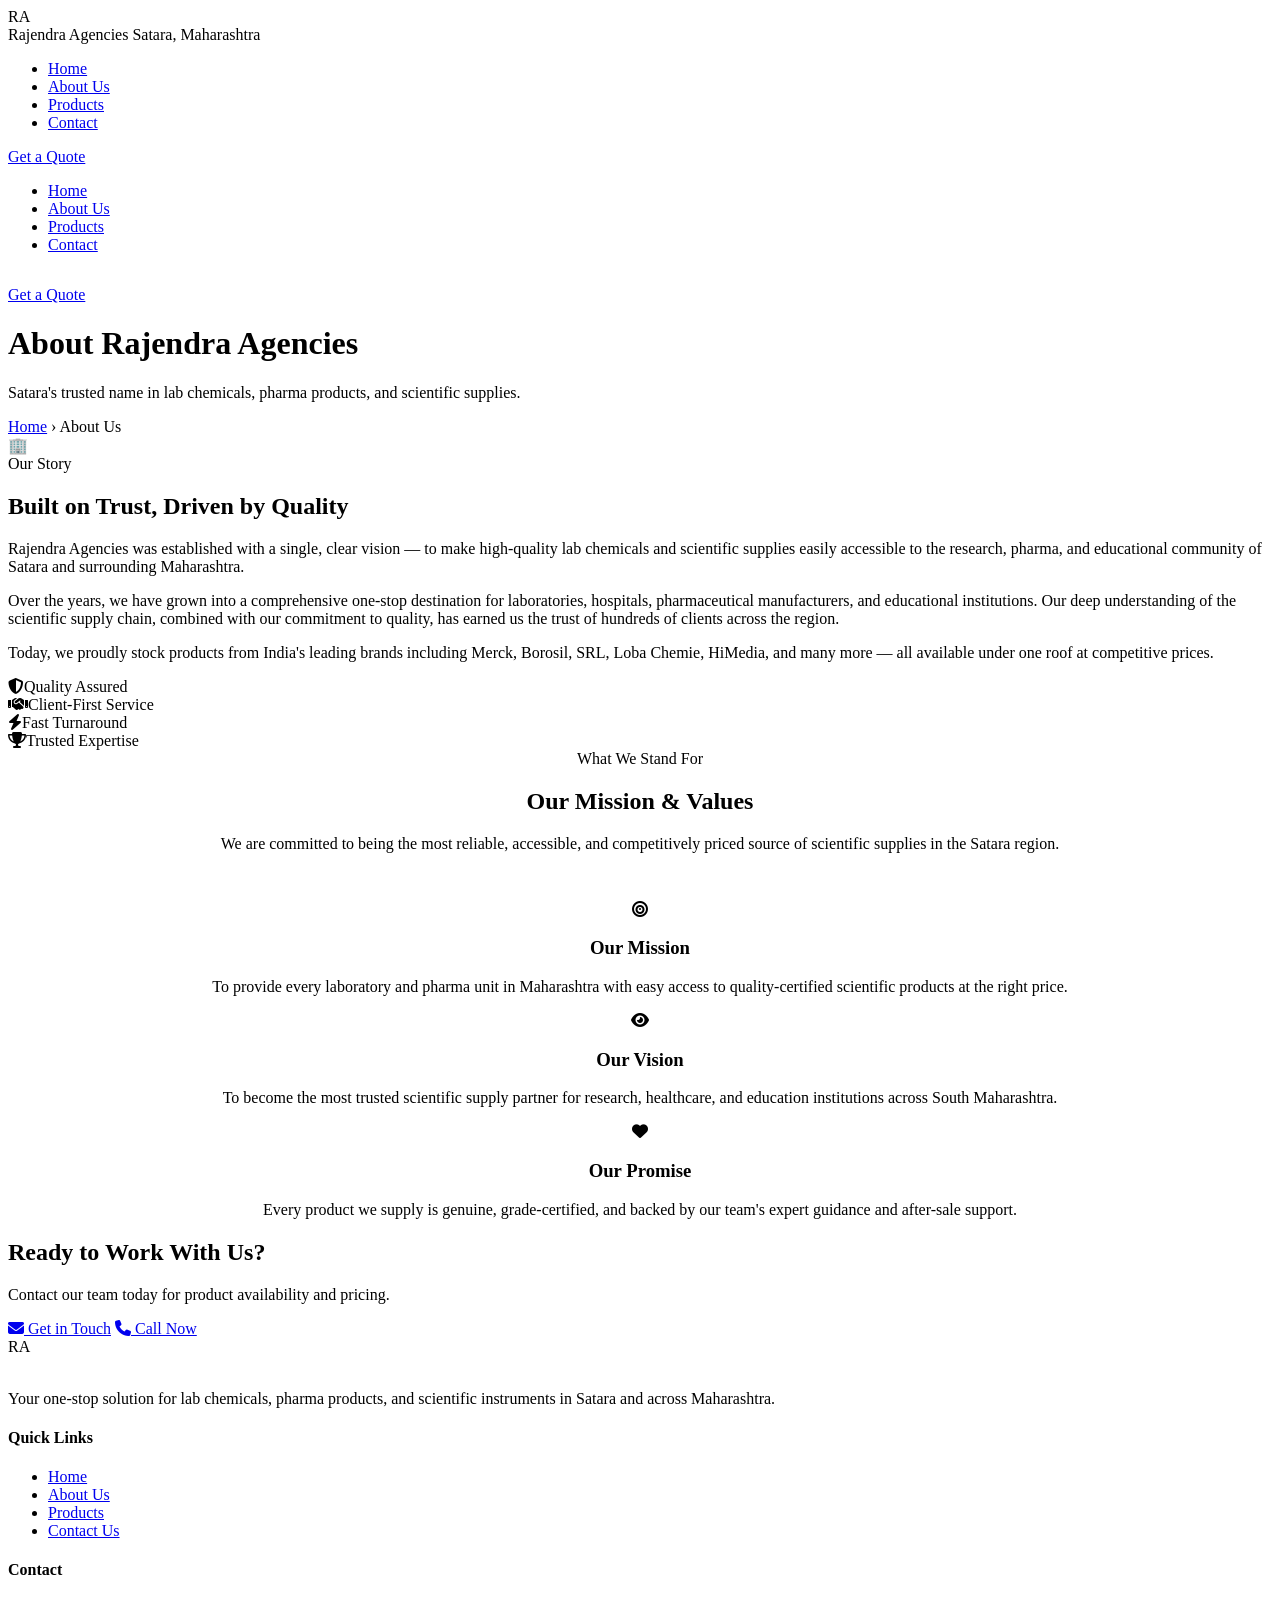
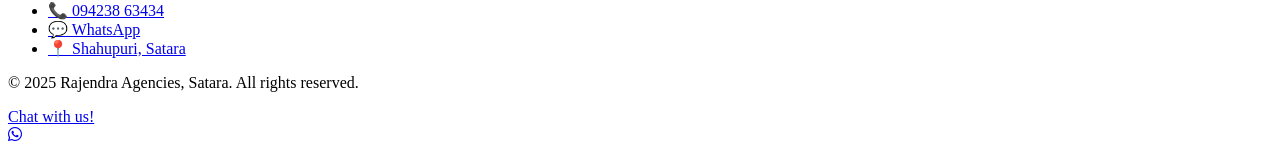
==== about.html @ 7f19e297 "🚀 Initial commit — Rajendra Agencies website (complete)" ====
<!DOCTYPE html>
<html lang="en">
<head>
  <meta charset="UTF-8">
  <meta name="viewport" content="width=device-width, initial-scale=1.0">
  <title>About Us | Rajendra Agencies Satara — Lab Chemicals Distributor</title>
  <meta name="description" content="Learn about Rajendra Agencies, Satara's trusted lab chemicals and pharma distributor. Professional staff, quality products, and decades of service.">
  <meta name="keywords" content="lab chemicals Satara, chemical distributor Satara, scientific instruments Maharashtra, pharma distributor Satara, Rajendra Agencies">
  <link rel="stylesheet" href="css/style.css">
  <link rel="stylesheet" href="https://cdnjs.cloudflare.com/ajax/libs/font-awesome/6.5.0/css/all.min.css">
  <link rel="preconnect" href="https://fonts.googleapis.com">
</head>
<body>

  <nav>
    <div class="nav-inner">
      <div class="logo">
        <div class="logo-icon">RA</div>
        <div class="logo-text">
          <span>Rajendra Agencies</span>
          <span>Satara, Maharashtra</span>
        </div>
      </div>
      <ul class="nav-links">
        <li><a href="index.html">Home</a></li>
        <li><a href="about.html">About Us</a></li>
        <li><a href="products.html">Products</a></li>
        <li><a href="contact.html">Contact</a></li>
      </ul>
      <a href="contact.html#enquiry" class="nav-cta">Get a Quote</a>
      <div class="hamburger" id="hamburger"><span></span><span></span><span></span></div>
    </div>
  </nav>
  <div class="mobile-menu" id="mobileMenu">
    <ul>
      <li><a href="index.html">Home</a></li>
      <li><a href="about.html">About Us</a></li>
      <li><a href="products.html">Products</a></li>
      <li><a href="contact.html">Contact</a></li>
    </ul>
    <a href="contact.html#enquiry" class="nav-cta" style="margin-top:16px;display:inline-block;">Get a Quote</a>
  </div>

<main>
  <div class="page-hero">
    <h1>About Rajendra Agencies</h1>
    <p>Satara's trusted name in lab chemicals, pharma products, and scientific supplies.</p>
    <div class="breadcrumb"><a href="index.html">Home</a> › <span>About Us</span></div>
  </div>

  <section>
    <div class="section-inner">
      <div class="about-grid">
        <div>
          <div class="about-placeholder">🏢</div>
        </div>
        <div class="about-content">
          <div class="section-tag">Our Story</div>
          <h2 class="section-title">Built on Trust, Driven by Quality</h2>
          <p>Rajendra Agencies was established with a single, clear vision — to make high-quality lab chemicals and scientific supplies easily accessible to the research, pharma, and educational community of Satara and surrounding Maharashtra.</p>
          <p>Over the years, we have grown into a comprehensive one-stop destination for laboratories, hospitals, pharmaceutical manufacturers, and educational institutions. Our deep understanding of the scientific supply chain, combined with our commitment to quality, has earned us the trust of hundreds of clients across the region.</p>
          <p>Today, we proudly stock products from India's leading brands including Merck, Borosil, SRL, Loba Chemie, HiMedia, and many more — all available under one roof at competitive prices.</p>
          <div class="values-grid">
            <div class="value-item"><i class="fas fa-shield-halved"></i><span>Quality Assured</span></div>
            <div class="value-item"><i class="fas fa-handshake"></i><span>Client-First Service</span></div>
            <div class="value-item"><i class="fas fa-bolt"></i><span>Fast Turnaround</span></div>
            <div class="value-item"><i class="fas fa-trophy"></i><span>Trusted Expertise</span></div>
          </div>
        </div>
      </div>
    </div>
  </section>

  <section style="background:var(--light);">
    <div class="section-inner" style="text-align:center;">
      <div class="section-tag">What We Stand For</div>
      <h2 class="section-title">Our Mission & Values</h2>
      <p class="section-sub" style="margin:0 auto 48px;">We are committed to being the most reliable, accessible, and competitively priced source of scientific supplies in the Satara region.</p>
      <div class="features-grid">
        <div class="feature-card">
          <div class="feature-icon"><i class="fas fa-bullseye"></i></div>
          <h3>Our Mission</h3>
          <p>To provide every laboratory and pharma unit in Maharashtra with easy access to quality-certified scientific products at the right price.</p>
        </div>
        <div class="feature-card">
          <div class="feature-icon"><i class="fas fa-eye"></i></div>
          <h3>Our Vision</h3>
          <p>To become the most trusted scientific supply partner for research, healthcare, and education institutions across South Maharashtra.</p>
        </div>
        <div class="feature-card">
          <div class="feature-icon"><i class="fas fa-heart"></i></div>
          <h3>Our Promise</h3>
          <p>Every product we supply is genuine, grade-certified, and backed by our team's expert guidance and after-sale support.</p>
        </div>
      </div>
    </div>
  </section>

  <div class="cta-banner">
    <h2>Ready to Work With Us?</h2>
    <p>Contact our team today for product availability and pricing.</p>
    <div class="cta-btns">
      <a href="contact.html" class="btn-white"><i class="fas fa-envelope"></i> Get in Touch</a>
      <a href="tel:+919423863434" class="btn-outline-white"><i class="fas fa-phone"></i> Call Now</a>
    </div>
  </div>
</main>

  <footer>
    <div class="footer-inner">
      <div class="footer-grid">
        <div class="footer-brand">
          <div class="logo">
            <div class="logo-icon">RA</div>
            <div class="logo-text">
              <span style="color:#fff;">Rajendra Agencies</span>
              <span style="color:rgba(255,255,255,0.4);">Satara, Maharashtra</span>
            </div>
          </div>
          <p>Your one-stop solution for lab chemicals, pharma products, and scientific instruments in Satara and across Maharashtra.</p>
        </div>
        <div class="footer-col">
          <h4>Quick Links</h4>
          <ul>
            <li><a href="index.html">Home</a></li>
            <li><a href="about.html">About Us</a></li>
            <li><a href="products.html">Products</a></li>
            <li><a href="contact.html">Contact Us</a></li>
          </ul>
        </div>
        <div class="footer-col">
          <h4>Contact</h4>
          <ul>
            <li><a href="tel:+919423863434">📞 094238 63434</a></li>
            <li><a href="https://wa.me/919423863434">💬 WhatsApp</a></li>
            <li><a href="#">📍 Shahupuri, Satara</a></li>
          </ul>
        </div>
      </div>
      <div class="footer-bottom">
        <p>© 2025 Rajendra Agencies, Satara. All rights reserved.</p>
      </div>
    </div>
  </footer>
  <a href="https://wa.me/919423863434?text=Hello%2C%20I%20need%20information%20about%20your%20products." class="wa-float" target="_blank">
    <div class="wa-tooltip">Chat with us!</div>
    <i class="fab fa-whatsapp"></i>
  </a>
  <script src="js/main.js"></script>

</body></html>
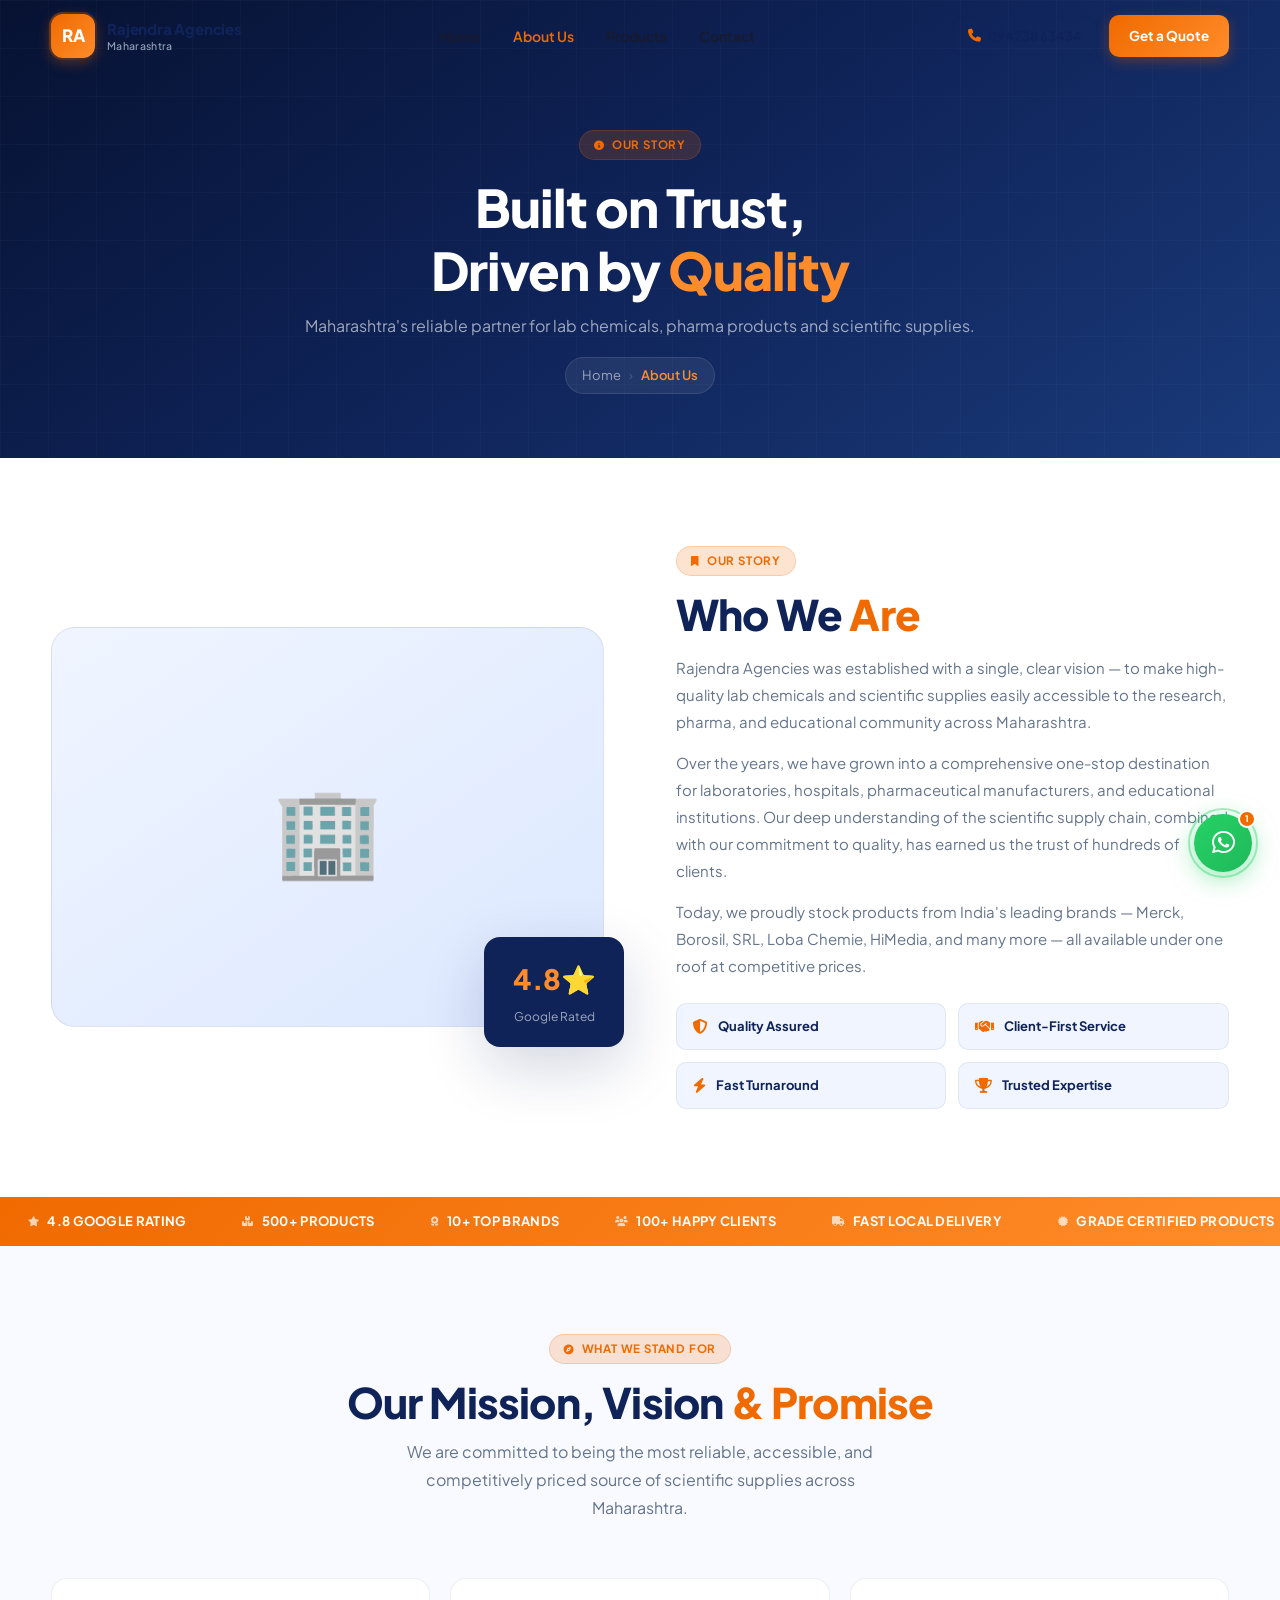
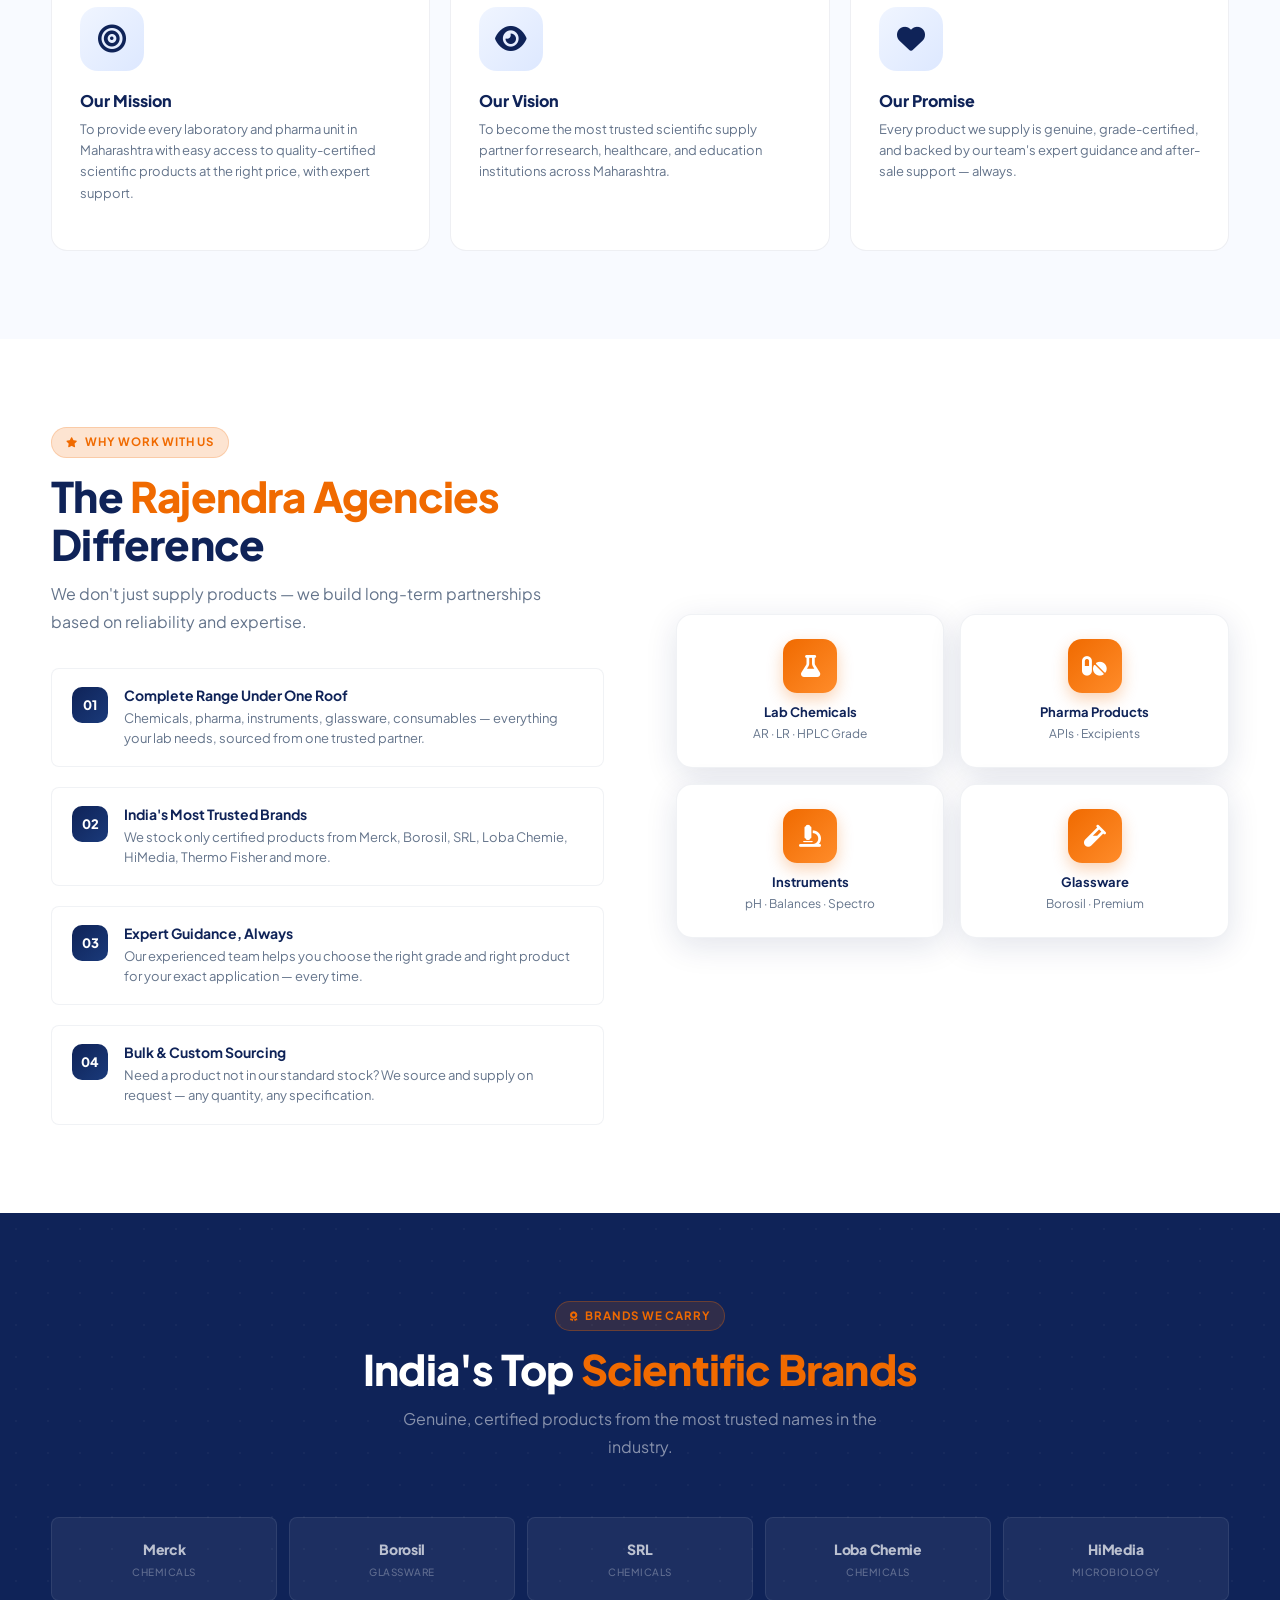
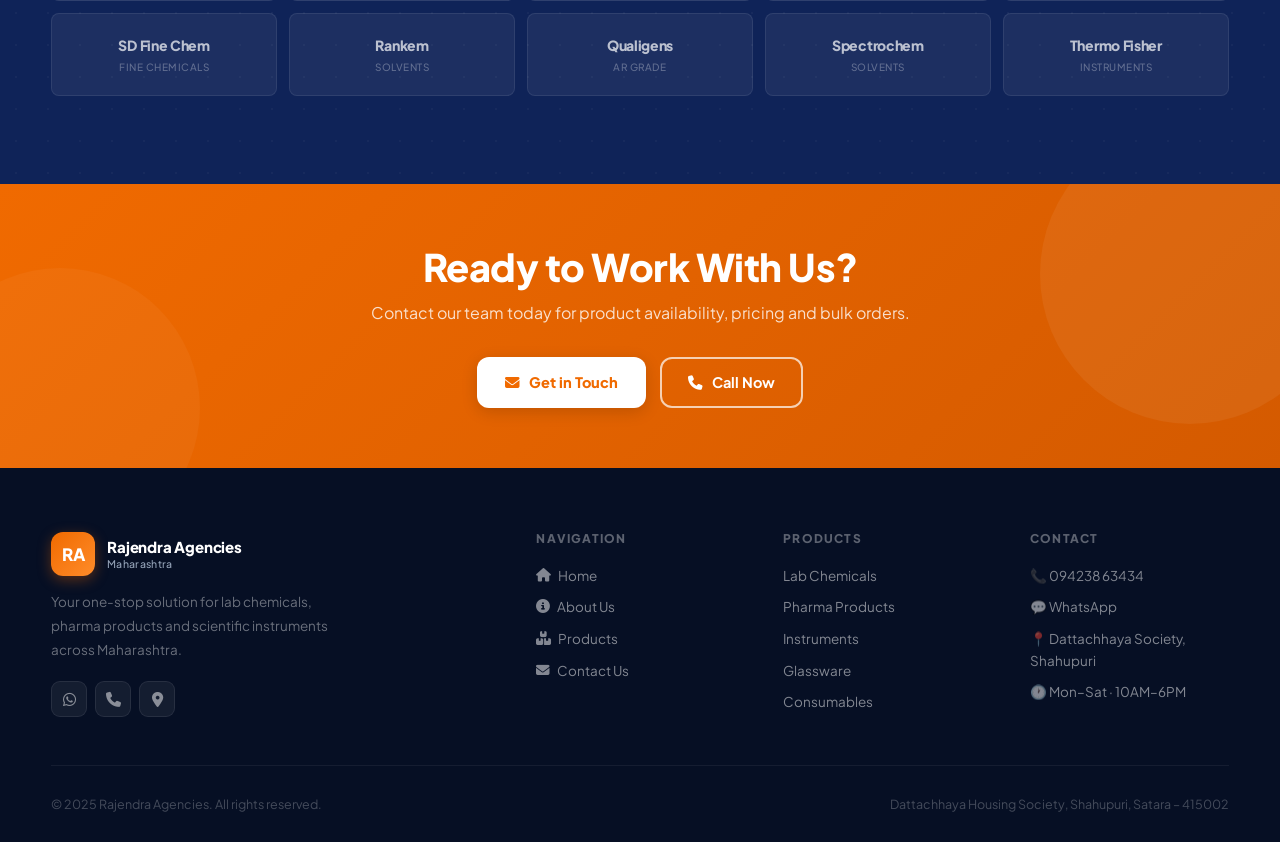
==== commit 11dbbefa: "✨ Premium UI/UX upgrade: about, products, contact pages — landing page level design, Satara removed " ====
--- a/about.html
+++ b/about.html
@@ -3,149 +3,275 @@
 <head>
   <meta charset="UTF-8">
   <meta name="viewport" content="width=device-width, initial-scale=1.0">
-  <title>About Us | Rajendra Agencies Satara — Lab Chemicals Distributor</title>
-  <meta name="description" content="Learn about Rajendra Agencies, Satara's trusted lab chemicals and pharma distributor. Professional staff, quality products, and decades of service.">
-  <meta name="keywords" content="lab chemicals Satara, chemical distributor Satara, scientific instruments Maharashtra, pharma distributor Satara, Rajendra Agencies">
+  <title>About Us | Rajendra Agencies — Lab Chemicals & Scientific Supplies</title>
+  <meta name="description" content="Rajendra Agencies — trusted lab chemicals, pharma products and scientific supplies distributor across Maharashtra. Built on quality, trust and expertise.">
   <link rel="stylesheet" href="css/style.css">
   <link rel="stylesheet" href="https://cdnjs.cloudflare.com/ajax/libs/font-awesome/6.5.0/css/all.min.css">
   <link rel="preconnect" href="https://fonts.googleapis.com">
 </head>
 <body>
 
-  <nav>
-    <div class="nav-inner">
-      <div class="logo">
-        <div class="logo-icon">RA</div>
-        <div class="logo-text">
-          <span>Rajendra Agencies</span>
-          <span>Satara, Maharashtra</span>
-        </div>
-      </div>
-      <ul class="nav-links">
-        <li><a href="index.html">Home</a></li>
-        <li><a href="about.html">About Us</a></li>
-        <li><a href="products.html">Products</a></li>
-        <li><a href="contact.html">Contact</a></li>
-      </ul>
-      <a href="contact.html#enquiry" class="nav-cta">Get a Quote</a>
-      <div class="hamburger" id="hamburger"><span></span><span></span><span></span></div>
-    </div>
-  </nav>
-  <div class="mobile-menu" id="mobileMenu">
-    <ul>
+<!-- NAV -->
+<nav class="scrolled">
+  <div class="nav-inner">
+    <div class="logo">
+      <div class="logo-mark">RA</div>
+      <div class="logo-info">
+        <span class="logo-name">Rajendra Agencies</span>
+        <span class="logo-tagline">Maharashtra</span>
+      </div>
+    </div>
+    <ul class="nav-links">
       <li><a href="index.html">Home</a></li>
       <li><a href="about.html">About Us</a></li>
       <li><a href="products.html">Products</a></li>
       <li><a href="contact.html">Contact</a></li>
     </ul>
-    <a href="contact.html#enquiry" class="nav-cta" style="margin-top:16px;display:inline-block;">Get a Quote</a>
-  </div>
+    <div class="nav-right">
+      <a href="tel:+919423863434" class="nav-phone"><i class="fas fa-phone"></i> 094238 63434</a>
+      <a href="contact.html#enquiry" class="nav-cta">Get a Quote</a>
+    </div>
+    <div class="hamburger" id="hamburger"><span></span><span></span><span></span></div>
+  </div>
+</nav>
+<div class="mobile-menu" id="mobileMenu">
+  <button class="mobile-menu-close" id="menuClose"><i class="fas fa-times"></i></button>
+  <a href="index.html">Home</a>
+  <a href="about.html">About Us</a>
+  <a href="products.html">Products</a>
+  <a href="contact.html">Contact</a>
+  <a href="contact.html#enquiry" class="nav-cta">Get a Quote</a>
+</div>
 
 <main>
-  <div class="page-hero">
-    <h1>About Rajendra Agencies</h1>
-    <p>Satara's trusted name in lab chemicals, pharma products, and scientific supplies.</p>
-    <div class="breadcrumb"><a href="index.html">Home</a> › <span>About Us</span></div>
-  </div>
-
-  <section>
-    <div class="section-inner">
-      <div class="about-grid">
-        <div>
-          <div class="about-placeholder">🏢</div>
-        </div>
-        <div class="about-content">
-          <div class="section-tag">Our Story</div>
-          <h2 class="section-title">Built on Trust, Driven by Quality</h2>
-          <p>Rajendra Agencies was established with a single, clear vision — to make high-quality lab chemicals and scientific supplies easily accessible to the research, pharma, and educational community of Satara and surrounding Maharashtra.</p>
-          <p>Over the years, we have grown into a comprehensive one-stop destination for laboratories, hospitals, pharmaceutical manufacturers, and educational institutions. Our deep understanding of the scientific supply chain, combined with our commitment to quality, has earned us the trust of hundreds of clients across the region.</p>
-          <p>Today, we proudly stock products from India's leading brands including Merck, Borosil, SRL, Loba Chemie, HiMedia, and many more — all available under one roof at competitive prices.</p>
-          <div class="values-grid">
-            <div class="value-item"><i class="fas fa-shield-halved"></i><span>Quality Assured</span></div>
-            <div class="value-item"><i class="fas fa-handshake"></i><span>Client-First Service</span></div>
-            <div class="value-item"><i class="fas fa-bolt"></i><span>Fast Turnaround</span></div>
-            <div class="value-item"><i class="fas fa-trophy"></i><span>Trusted Expertise</span></div>
-          </div>
-        </div>
-      </div>
-    </div>
-  </section>
-
-  <section style="background:var(--light);">
-    <div class="section-inner" style="text-align:center;">
-      <div class="section-tag">What We Stand For</div>
-      <h2 class="section-title">Our Mission & Values</h2>
-      <p class="section-sub" style="margin:0 auto 48px;">We are committed to being the most reliable, accessible, and competitively priced source of scientific supplies in the Satara region.</p>
-      <div class="features-grid">
-        <div class="feature-card">
-          <div class="feature-icon"><i class="fas fa-bullseye"></i></div>
-          <h3>Our Mission</h3>
-          <p>To provide every laboratory and pharma unit in Maharashtra with easy access to quality-certified scientific products at the right price.</p>
-        </div>
-        <div class="feature-card">
-          <div class="feature-icon"><i class="fas fa-eye"></i></div>
-          <h3>Our Vision</h3>
-          <p>To become the most trusted scientific supply partner for research, healthcare, and education institutions across South Maharashtra.</p>
-        </div>
-        <div class="feature-card">
-          <div class="feature-icon"><i class="fas fa-heart"></i></div>
-          <h3>Our Promise</h3>
-          <p>Every product we supply is genuine, grade-certified, and backed by our team's expert guidance and after-sale support.</p>
-        </div>
-      </div>
-    </div>
-  </section>
-
-  <div class="cta-banner">
-    <h2>Ready to Work With Us?</h2>
-    <p>Contact our team today for product availability and pricing.</p>
-    <div class="cta-btns">
-      <a href="contact.html" class="btn-white"><i class="fas fa-envelope"></i> Get in Touch</a>
-      <a href="tel:+919423863434" class="btn-outline-white"><i class="fas fa-phone"></i> Call Now</a>
-    </div>
-  </div>
+
+<!-- PAGE HERO -->
+<div class="page-hero">
+  <div class="chip" style="margin-bottom:16px;"><i class="fas fa-info-circle"></i> Our Story</div>
+  <h1>Built on Trust,<br>Driven by <span style="color:var(--orange-light);">Quality</span></h1>
+  <p>Maharashtra's reliable partner for lab chemicals, pharma products and scientific supplies.</p>
+  <div class="breadcrumb">
+    <a href="index.html">Home</a>
+    <span class="sep">›</span>
+    <span class="cur">About Us</span>
+  </div>
+</div>
+
+<!-- STORY SPLIT -->
+<section class="section" style="background:#fff;">
+  <div class="section-inner">
+    <div class="about-split">
+      <div class="about-visual">
+        <div class="about-img-placeholder">🏢</div>
+        <div class="about-badge">
+          <span class="big">4.8⭐</span>
+          <small>Google Rated</small>
+        </div>
+      </div>
+      <div class="about-text">
+        <div class="chip"><i class="fas fa-bookmark"></i> Our Story</div>
+        <h2 class="section-title">Who We <span class="accent">Are</span></h2>
+        <p>Rajendra Agencies was established with a single, clear vision — to make high-quality lab chemicals and scientific supplies easily accessible to the research, pharma, and educational community across Maharashtra.</p>
+        <p>Over the years, we have grown into a comprehensive one-stop destination for laboratories, hospitals, pharmaceutical manufacturers, and educational institutions. Our deep understanding of the scientific supply chain, combined with our commitment to quality, has earned us the trust of hundreds of clients.</p>
+        <p>Today, we proudly stock products from India's leading brands — Merck, Borosil, SRL, Loba Chemie, HiMedia, and many more — all available under one roof at competitive prices.</p>
+        <div class="values-row">
+          <div class="value-pill"><i class="fas fa-shield-halved"></i><span>Quality Assured</span></div>
+          <div class="value-pill"><i class="fas fa-handshake"></i><span>Client-First Service</span></div>
+          <div class="value-pill"><i class="fas fa-bolt"></i><span>Fast Turnaround</span></div>
+          <div class="value-pill"><i class="fas fa-trophy"></i><span>Trusted Expertise</span></div>
+        </div>
+      </div>
+    </div>
+  </div>
+</section>
+
+<!-- STATS STRIP -->
+<div class="marquee-strip">
+  <div class="marquee-track">
+    <span class="marquee-item"><i class="fas fa-star"></i> 4.8 Google Rating</span>
+    <span class="marquee-item"><i class="fas fa-boxes-stacked"></i> 500+ Products</span>
+    <span class="marquee-item"><i class="fas fa-award"></i> 10+ Top Brands</span>
+    <span class="marquee-item"><i class="fas fa-users"></i> 100+ Happy Clients</span>
+    <span class="marquee-item"><i class="fas fa-truck"></i> Fast Local Delivery</span>
+    <span class="marquee-item"><i class="fas fa-certificate"></i> Grade Certified Products</span>
+  </div>
+</div>
+
+<!-- MISSION / VISION / PROMISE -->
+<section class="section" style="background:var(--light2);">
+  <div class="section-inner">
+    <div class="section-header centered">
+      <div class="chip"><i class="fas fa-compass"></i> What We Stand For</div>
+      <h2 class="section-title">Our Mission, Vision <span class="accent">&amp; Promise</span></h2>
+      <p class="section-sub" style="margin:0 auto;">We are committed to being the most reliable, accessible, and competitively priced source of scientific supplies across Maharashtra.</p>
+    </div>
+    <div class="products-grid" style="grid-template-columns:repeat(3,1fr);">
+      <div class="product-card">
+        <div class="product-icon-wrap"><i class="fas fa-bullseye"></i></div>
+        <h3>Our Mission</h3>
+        <p>To provide every laboratory and pharma unit in Maharashtra with easy access to quality-certified scientific products at the right price, with expert support.</p>
+      </div>
+      <div class="product-card">
+        <div class="product-icon-wrap"><i class="fas fa-eye"></i></div>
+        <h3>Our Vision</h3>
+        <p>To become the most trusted scientific supply partner for research, healthcare, and education institutions across Maharashtra.</p>
+      </div>
+      <div class="product-card">
+        <div class="product-icon-wrap"><i class="fas fa-heart"></i></div>
+        <h3>Our Promise</h3>
+        <p>Every product we supply is genuine, grade-certified, and backed by our team's expert guidance and after-sale support — always.</p>
+      </div>
+    </div>
+  </div>
+</section>
+
+<!-- WHY WORK WITH US -->
+<section class="section" style="background:#fff;">
+  <div class="section-inner">
+    <div class="why-grid">
+      <div class="why-content">
+        <div class="chip"><i class="fas fa-star"></i> Why Work With Us</div>
+        <h2 class="section-title">The <span class="accent">Rajendra Agencies</span> Difference</h2>
+        <p class="section-sub">We don't just supply products — we build long-term partnerships based on reliability and expertise.</p>
+        <div class="why-list">
+          <div class="why-item">
+            <div class="why-item-num">01</div>
+            <div class="why-item-body"><h4>Complete Range Under One Roof</h4><p>Chemicals, pharma, instruments, glassware, consumables — everything your lab needs, sourced from one trusted partner.</p></div>
+          </div>
+          <div class="why-item">
+            <div class="why-item-num">02</div>
+            <div class="why-item-body"><h4>India's Most Trusted Brands</h4><p>We stock only certified products from Merck, Borosil, SRL, Loba Chemie, HiMedia, Thermo Fisher and more.</p></div>
+          </div>
+          <div class="why-item">
+            <div class="why-item-num">03</div>
+            <div class="why-item-body"><h4>Expert Guidance, Always</h4><p>Our experienced team helps you choose the right grade and right product for your exact application — every time.</p></div>
+          </div>
+          <div class="why-item">
+            <div class="why-item-num">04</div>
+            <div class="why-item-body"><h4>Bulk & Custom Sourcing</h4><p>Need a product not in our standard stock? We source and supply on request — any quantity, any specification.</p></div>
+          </div>
+        </div>
+      </div>
+      <div class="why-visual">
+        <div class="why-visual-card">
+          <div class="why-visual-icon"><i class="fas fa-flask"></i></div>
+          <h4>Lab Chemicals</h4>
+          <p>AR · LR · HPLC Grade</p>
+        </div>
+        <div class="why-visual-card">
+          <div class="why-visual-icon"><i class="fas fa-pills"></i></div>
+          <h4>Pharma Products</h4>
+          <p>APIs · Excipients</p>
+        </div>
+        <div class="why-visual-card">
+          <div class="why-visual-icon"><i class="fas fa-microscope"></i></div>
+          <h4>Instruments</h4>
+          <p>pH · Balances · Spectro</p>
+        </div>
+        <div class="why-visual-card">
+          <div class="why-visual-icon"><i class="fas fa-vial"></i></div>
+          <h4>Glassware</h4>
+          <p>Borosil · Premium</p>
+        </div>
+      </div>
+    </div>
+  </div>
+</section>
+
+<!-- BRANDS -->
+<section class="section brands-section">
+  <div class="section-inner">
+    <div class="section-header centered">
+      <div class="chip"><i class="fas fa-award"></i> Brands We Carry</div>
+      <h2 class="section-title" style="color:#fff;">India's Top <span class="accent">Scientific Brands</span></h2>
+      <p class="section-sub" style="margin:0 auto;color:rgba(255,255,255,0.5);">Genuine, certified products from the most trusted names in the industry.</p>
+    </div>
+    <div class="brands-grid">
+      <div class="brand-card">Merck<span>Chemicals</span></div>
+      <div class="brand-card">Borosil<span>Glassware</span></div>
+      <div class="brand-card">SRL<span>Chemicals</span></div>
+      <div class="brand-card">Loba Chemie<span>Chemicals</span></div>
+      <div class="brand-card">HiMedia<span>Microbiology</span></div>
+      <div class="brand-card">SD Fine Chem<span>Fine Chemicals</span></div>
+      <div class="brand-card">Rankem<span>Solvents</span></div>
+      <div class="brand-card">Qualigens<span>AR Grade</span></div>
+      <div class="brand-card">Spectrochem<span>Solvents</span></div>
+      <div class="brand-card">Thermo Fisher<span>Instruments</span></div>
+    </div>
+  </div>
+</section>
+
+<!-- CTA -->
+<div class="cta-band">
+  <h2>Ready to Work With Us?</h2>
+  <p>Contact our team today for product availability, pricing and bulk orders.</p>
+  <div class="cta-band-btns">
+    <a href="contact.html" class="btn-cta-white"><i class="fas fa-envelope"></i> Get in Touch</a>
+    <a href="tel:+919423863434" class="btn-cta-outline"><i class="fas fa-phone"></i> Call Now</a>
+  </div>
+</div>
+
 </main>
 
-  <footer>
-    <div class="footer-inner">
-      <div class="footer-grid">
-        <div class="footer-brand">
-          <div class="logo">
-            <div class="logo-icon">RA</div>
-            <div class="logo-text">
-              <span style="color:#fff;">Rajendra Agencies</span>
-              <span style="color:rgba(255,255,255,0.4);">Satara, Maharashtra</span>
-            </div>
-          </div>
-          <p>Your one-stop solution for lab chemicals, pharma products, and scientific instruments in Satara and across Maharashtra.</p>
-        </div>
-        <div class="footer-col">
-          <h4>Quick Links</h4>
-          <ul>
-            <li><a href="index.html">Home</a></li>
-            <li><a href="about.html">About Us</a></li>
-            <li><a href="products.html">Products</a></li>
-            <li><a href="contact.html">Contact Us</a></li>
-          </ul>
-        </div>
-        <div class="footer-col">
-          <h4>Contact</h4>
-          <ul>
-            <li><a href="tel:+919423863434">📞 094238 63434</a></li>
-            <li><a href="https://wa.me/919423863434">💬 WhatsApp</a></li>
-            <li><a href="#">📍 Shahupuri, Satara</a></li>
-          </ul>
-        </div>
-      </div>
-      <div class="footer-bottom">
-        <p>© 2025 Rajendra Agencies, Satara. All rights reserved.</p>
-      </div>
-    </div>
-  </footer>
-  <a href="https://wa.me/919423863434?text=Hello%2C%20I%20need%20information%20about%20your%20products." class="wa-float" target="_blank">
-    <div class="wa-tooltip">Chat with us!</div>
-    <i class="fab fa-whatsapp"></i>
-  </a>
-  <script src="js/main.js"></script>
-
+<!-- FOOTER -->
+<footer>
+  <div class="footer-inner">
+    <div class="footer-top">
+      <div>
+        <div class="logo">
+          <div class="logo-mark">RA</div>
+          <div class="logo-info">
+            <span class="logo-name" style="color:#fff;">Rajendra Agencies</span>
+            <span class="logo-tagline">Maharashtra</span>
+          </div>
+        </div>
+        <p class="footer-brand-text">Your one-stop solution for lab chemicals, pharma products and scientific instruments across Maharashtra.</p>
+        <div class="footer-socials">
+          <a href="https://wa.me/919423863434" class="fsocial" target="_blank"><i class="fab fa-whatsapp"></i></a>
+          <a href="tel:+919423863434" class="fsocial"><i class="fas fa-phone"></i></a>
+          <a href="https://maps.google.com/?q=Dattachhaya+Housing+Society+Shahupuri+Satara" class="fsocial" target="_blank"><i class="fas fa-map-marker-alt"></i></a>
+        </div>
+      </div>
+      <div class="footer-col">
+        <h5>Navigation</h5>
+        <ul>
+          <li><a href="index.html"><i class="fas fa-home"></i> Home</a></li>
+          <li><a href="about.html"><i class="fas fa-info-circle"></i> About Us</a></li>
+          <li><a href="products.html"><i class="fas fa-boxes-stacked"></i> Products</a></li>
+          <li><a href="contact.html"><i class="fas fa-envelope"></i> Contact Us</a></li>
+        </ul>
+      </div>
+      <div class="footer-col">
+        <h5>Products</h5>
+        <ul>
+          <li><a href="products.html#chemicals">Lab Chemicals</a></li>
+          <li><a href="products.html#pharma">Pharma Products</a></li>
+          <li><a href="products.html#instruments">Instruments</a></li>
+          <li><a href="products.html#glassware">Glassware</a></li>
+          <li><a href="products.html#consumables">Consumables</a></li>
+        </ul>
+      </div>
+      <div class="footer-col">
+        <h5>Contact</h5>
+        <ul>
+          <li><a href="tel:+919423863434">📞 094238 63434</a></li>
+          <li><a href="https://wa.me/919423863434">💬 WhatsApp</a></li>
+          <li><a href="#">📍 Dattachhaya Society, Shahupuri</a></li>
+          <li><a href="#">🕐 Mon–Sat · 10AM–6PM</a></li>
+        </ul>
+      </div>
+    </div>
+    <div class="footer-bottom">
+      <p>© 2025 Rajendra Agencies. All rights reserved.</p>
+      <p>Dattachhaya Housing Society, Shahupuri, Satara – 415002</p>
+    </div>
+  </div>
+</footer>
+
+<a href="https://wa.me/919423863434?text=Hello%2C+I+need+information+about+your+products." class="wa-float" target="_blank">
+  <div class="wa-pulse"></div>
+  <div class="wa-badge">1</div>
+  <i class="fab fa-whatsapp"></i>
+</a>
+<script src="js/main.js"></script>
 </body></html>
--- a/css/style.css
+++ b/css/style.css
@@ -0,0 +1,1017 @@
+@import url('https://fonts.googleapis.com/css2?family=Plus+Jakarta+Sans:wght@300;400;500;600;700;800&family=Playfair+Display:wght@700;800&display=swap');
+
+:root{
+  --navy:#0f2358;
+  --navy-light:#1a3a7a;
+  --navy-dark:#081640;
+  --orange:#f06a00;
+  --orange-light:#ff8c2a;
+  --orange-glow:rgba(240,106,0,0.18);
+  --light:#f0f5ff;
+  --light2:#f8faff;
+  --text:#1a1a2e;
+  --gray:#64748b;
+  --gray-light:#94a3b8;
+  --white:#ffffff;
+  --shadow-sm:0 2px 8px rgba(15,35,88,0.08);
+  --shadow:0 8px 32px rgba(15,35,88,0.12);
+  --shadow-lg:0 20px 60px rgba(15,35,88,0.18);
+  --radius-sm:8px;
+  --radius:16px;
+  --radius-lg:24px;
+  --transition:.3s cubic-bezier(.4,0,.2,1);
+}
+
+*{margin:0;padding:0;box-sizing:border-box;}
+html{scroll-behavior:smooth;scrollbar-width:thin;scrollbar-color:var(--orange) var(--light);}
+body{font-family:'Plus Jakarta Sans',sans-serif;color:var(--text);background:#fff;overflow-x:hidden;line-height:1.6;}
+h1,h2,h3,h4,h5{font-family:'Plus Jakarta Sans',sans-serif;line-height:1.2;}
+a{text-decoration:none;color:inherit;}
+img{max-width:100%;display:block;}
+
+/* SCROLLBAR */
+::-webkit-scrollbar{width:6px;}
+::-webkit-scrollbar-track{background:var(--light);}
+::-webkit-scrollbar-thumb{background:var(--orange);border-radius:10px;}
+
+/* ═══ NAVBAR ═══ */
+nav{
+  position:fixed;top:0;left:0;width:100%;z-index:1000;
+  padding:0 4%;
+  transition:all .4s ease;
+}
+nav.scrolled{
+  background:rgba(255,255,255,0.92);
+  backdrop-filter:blur(20px);
+  -webkit-backdrop-filter:blur(20px);
+  box-shadow:0 1px 0 rgba(0,0,0,0.06),0 4px 24px rgba(15,35,88,0.08);
+}
+nav.transparent{background:transparent;}
+.nav-inner{display:flex;align-items:center;justify-content:space-between;height:72px;}
+
+.logo{display:flex;align-items:center;gap:12px;}
+.logo-mark{
+  width:44px;height:44px;
+  background:linear-gradient(135deg,var(--orange),var(--orange-light));
+  border-radius:12px;
+  display:flex;align-items:center;justify-content:center;
+  font-family:'Plus Jakarta Sans',sans-serif;font-weight:800;font-size:17px;color:#fff;
+  box-shadow:0 4px 14px rgba(240,106,0,0.35);
+  position:relative;
+  flex-shrink:0;
+}
+.logo-mark::after{
+  content:'';
+  position:absolute;inset:-2px;
+  border-radius:14px;
+  background:linear-gradient(135deg,var(--orange),transparent);
+  z-index:-1;
+  opacity:0.4;
+}
+.logo-info{display:flex;flex-direction:column;line-height:1.25;}
+.logo-name{font-weight:800;font-size:15px;color:var(--navy);letter-spacing:-.2px;}
+.logo-tagline{font-size:10.5px;color:var(--gray-light);font-weight:500;letter-spacing:.3px;}
+nav.transparent .logo-name{color:#fff;}
+nav.transparent .logo-tagline{color:rgba(255,255,255,0.55);}
+
+.nav-links{display:flex;gap:4px;list-style:none;}
+.nav-links a{
+  font-size:14px;font-weight:600;color:var(--text);
+  padding:8px 14px;border-radius:8px;
+  transition:var(--transition);
+  position:relative;
+}
+.nav-links a:hover{background:var(--light);color:var(--orange);}
+nav.transparent .nav-links a{color:rgba(255,255,255,0.85);}
+nav.transparent .nav-links a:hover{background:rgba(255,255,255,0.12);color:#fff;}
+.nav-right{display:flex;align-items:center;gap:12px;}
+.nav-phone{
+  display:flex;align-items:center;gap:7px;
+  font-size:13px;font-weight:700;
+  color:var(--navy);
+  padding:8px 14px;
+  border-radius:8px;
+  border:1.5px solid rgba(15,35,88,0.12);
+  transition:var(--transition);
+}
+.nav-phone:hover{background:var(--light);border-color:var(--orange);color:var(--orange);}
+.nav-phone i{color:var(--orange);font-size:13px;}
+nav.transparent .nav-phone{color:rgba(255,255,255,0.85);border-color:rgba(255,255,255,0.2);}
+nav.transparent .nav-phone i{color:var(--orange-light);}
+nav.transparent .nav-phone:hover{background:rgba(255,255,255,0.12);color:#fff;}
+.nav-cta{
+  background:linear-gradient(135deg,var(--orange),var(--orange-light));
+  color:#fff;padding:10px 20px;border-radius:10px;
+  font-weight:700;font-size:13.5px;
+  box-shadow:0 4px 14px rgba(240,106,0,0.3);
+  transition:var(--transition);
+  white-space:nowrap;
+}
+.nav-cta:hover{transform:translateY(-2px);box-shadow:0 8px 20px rgba(240,106,0,0.4);}
+.hamburger{display:none;flex-direction:column;gap:5px;cursor:pointer;padding:6px;}
+.hamburger span{display:block;width:22px;height:2px;background:var(--navy);border-radius:2px;transition:var(--transition);}
+nav.transparent .hamburger span{background:#fff;}
+
+.mobile-menu{
+  display:none;
+  position:fixed;top:0;left:0;right:0;bottom:0;
+  background:rgba(15,35,88,0.97);
+  backdrop-filter:blur(20px);
+  z-index:999;
+  flex-direction:column;
+  align-items:center;
+  justify-content:center;
+  gap:8px;
+}
+.mobile-menu.open{display:flex;}
+.mobile-menu-close{
+  position:absolute;top:24px;right:24px;
+  width:44px;height:44px;
+  background:rgba(255,255,255,0.1);
+  border-radius:50%;border:none;cursor:pointer;
+  display:flex;align-items:center;justify-content:center;
+  color:#fff;font-size:20px;
+}
+.mobile-menu a{
+  font-size:24px;font-weight:700;color:rgba(255,255,255,0.85);
+  padding:12px 24px;border-radius:12px;
+  transition:var(--transition);
+  width:260px;text-align:center;
+}
+.mobile-menu a:hover{background:rgba(255,255,255,0.08);color:#fff;}
+.mobile-menu .nav-cta{font-size:16px;margin-top:16px;padding:14px 32px;}
+
+/* ═══ HERO ═══ */
+.hero{
+  min-height:100vh;
+  background:linear-gradient(145deg,#071232 0%,#0f2358 45%,#1a3a7a 80%,#0f2358 100%);
+  display:flex;align-items:center;
+  padding:90px 4% 60px;
+  position:relative;
+  overflow:hidden;
+}
+/* Animated background blobs */
+.hero-blob1{
+  position:absolute;width:700px;height:700px;border-radius:50%;
+  background:radial-gradient(circle,rgba(240,106,0,0.12) 0%,transparent 70%);
+  top:-200px;right:-150px;
+  animation:blobFloat 8s ease-in-out infinite alternate;
+}
+.hero-blob2{
+  position:absolute;width:500px;height:500px;border-radius:50%;
+  background:radial-gradient(circle,rgba(100,150,255,0.08) 0%,transparent 70%);
+  bottom:-100px;left:-100px;
+  animation:blobFloat 10s ease-in-out infinite alternate-reverse;
+}
+.hero-grid-lines{
+  position:absolute;inset:0;
+  background-image:linear-gradient(rgba(255,255,255,0.025) 1px,transparent 1px),
+    linear-gradient(90deg,rgba(255,255,255,0.025) 1px,transparent 1px);
+  background-size:60px 60px;
+  pointer-events:none;
+}
+@keyframes blobFloat{
+  0%{transform:translate(0,0) scale(1);}
+  100%{transform:translate(40px,-40px) scale(1.1);}
+}
+
+.hero-inner{
+  max-width:1200px;margin:0 auto;width:100%;
+  display:grid;grid-template-columns:1fr 1fr;
+  gap:60px;align-items:center;
+  position:relative;z-index:1;
+}
+.hero-left{}
+.hero-eyebrow{
+  display:inline-flex;align-items:center;gap:8px;
+  background:rgba(240,106,0,0.12);
+  border:1px solid rgba(240,106,0,0.35);
+  color:#ffaa5e;
+  padding:7px 16px;border-radius:50px;
+  font-size:12.5px;font-weight:700;
+  letter-spacing:.5px;text-transform:uppercase;
+  margin-bottom:22px;
+}
+.hero-eyebrow i{font-size:10px;color:var(--orange-light);}
+.hero h1{
+  font-size:clamp(36px,5.5vw,60px);
+  color:#fff;
+  font-weight:800;
+  line-height:1.1;
+  letter-spacing:-1px;
+  margin-bottom:20px;
+}
+.hero h1 .highlight{
+  background:linear-gradient(90deg,var(--orange-light),#ffcc88);
+  -webkit-background-clip:text;
+  -webkit-text-fill-color:transparent;
+  background-clip:text;
+}
+.hero-desc{
+  font-size:clamp(15px,1.8vw,17px);
+  color:rgba(255,255,255,0.7);
+  line-height:1.75;
+  margin-bottom:36px;
+  max-width:480px;
+}
+.hero-actions{display:flex;gap:12px;flex-wrap:wrap;margin-bottom:48px;}
+.btn-hero-primary{
+  background:linear-gradient(135deg,var(--orange),var(--orange-light));
+  color:#fff;padding:15px 28px;
+  border-radius:12px;font-weight:700;font-size:14.5px;
+  display:inline-flex;align-items:center;gap:9px;
+  box-shadow:0 6px 20px rgba(240,106,0,0.4);
+  transition:var(--transition);
+}
+.btn-hero-primary:hover{transform:translateY(-3px);box-shadow:0 12px 28px rgba(240,106,0,0.5);}
+.btn-hero-secondary{
+  background:rgba(255,255,255,0.07);
+  border:1.5px solid rgba(255,255,255,0.2);
+  color:rgba(255,255,255,0.9);
+  padding:15px 28px;border-radius:12px;
+  font-weight:600;font-size:14.5px;
+  display:inline-flex;align-items:center;gap:9px;
+  transition:var(--transition);
+  backdrop-filter:blur(4px);
+}
+.btn-hero-secondary:hover{background:rgba(255,255,255,0.12);border-color:rgba(255,255,255,0.4);transform:translateY(-2px);}
+
+.hero-stats{
+  display:grid;grid-template-columns:repeat(4,1fr);
+  gap:1px;
+  background:rgba(255,255,255,0.08);
+  border-radius:16px;
+  overflow:hidden;
+  border:1px solid rgba(255,255,255,0.1);
+}
+.stat{
+  padding:18px 16px;
+  background:rgba(255,255,255,0.04);
+  text-align:center;
+  transition:var(--transition);
+}
+.stat:hover{background:rgba(240,106,0,0.1);}
+.stat-num{
+  font-size:26px;font-weight:800;color:#fff;
+  display:block;letter-spacing:-.5px;
+  margin-bottom:2px;
+}
+.stat-label{font-size:11px;color:rgba(255,255,255,0.5);font-weight:500;}
+
+/* Hero right — visual card stack */
+.hero-right{
+  display:flex;flex-direction:column;gap:16px;
+}
+.hero-card{
+  background:rgba(255,255,255,0.06);
+  backdrop-filter:blur(12px);
+  border:1px solid rgba(255,255,255,0.1);
+  border-radius:var(--radius);
+  padding:20px 24px;
+  display:flex;align-items:center;gap:16px;
+  transition:var(--transition);
+  animation:slideInRight .6s ease forwards;
+  opacity:0;
+}
+.hero-card:nth-child(1){animation-delay:.2s;}
+.hero-card:nth-child(2){animation-delay:.4s;}
+.hero-card:nth-child(3){animation-delay:.6s;}
+.hero-card:nth-child(4){animation-delay:.8s;}
+.hero-card:hover{background:rgba(255,255,255,0.1);border-color:rgba(240,106,0,0.3);transform:translateX(-6px);}
+@keyframes slideInRight{
+  from{opacity:0;transform:translateX(30px);}
+  to{opacity:1;transform:translateX(0);}
+}
+.hero-card-icon{
+  width:48px;height:48px;flex-shrink:0;
+  background:linear-gradient(135deg,rgba(240,106,0,0.2),rgba(240,106,0,0.05));
+  border:1px solid rgba(240,106,0,0.25);
+  border-radius:12px;
+  display:flex;align-items:center;justify-content:center;
+}
+.hero-card-icon i{color:var(--orange-light);font-size:20px;}
+.hero-card-info{flex:1;}
+.hero-card-info h4{font-size:14px;font-weight:700;color:#fff;margin-bottom:3px;}
+.hero-card-info p{font-size:12px;color:rgba(255,255,255,0.5);}
+.hero-card-arrow{color:rgba(255,255,255,0.25);font-size:13px;transition:var(--transition);}
+.hero-card:hover .hero-card-arrow{color:var(--orange-light);transform:translateX(4px);}
+
+/* ═══ MARQUEE STRIP ═══ */
+.marquee-strip{
+  background:linear-gradient(135deg,var(--orange),var(--orange-light));
+  padding:14px 0;
+  overflow:hidden;
+  position:relative;
+}
+.marquee-track{
+  display:flex;
+  animation:marquee 25s linear infinite;
+  white-space:nowrap;
+}
+.marquee-item{
+  display:inline-flex;align-items:center;gap:8px;
+  padding:0 28px;
+  color:#fff;
+  font-size:13px;font-weight:700;
+  letter-spacing:.3px;
+  text-transform:uppercase;
+  flex-shrink:0;
+}
+.marquee-item i{font-size:10px;opacity:.7;}
+@keyframes marquee{from{transform:translateX(0);}to{transform:translateX(-50%);}}
+
+/* ═══ SECTIONS BASE ═══ */
+.section{padding:88px 4%;}
+.section-inner{max-width:1200px;margin:0 auto;}
+.section-inner.narrow{max-width:960px;}
+.section-header{margin-bottom:56px;}
+.section-header.centered{text-align:center;}
+.section-header.centered .section-sub{margin:0 auto;}
+.chip{
+  display:inline-flex;align-items:center;gap:7px;
+  background:var(--orange-glow);
+  border:1px solid rgba(240,106,0,0.2);
+  color:var(--orange);font-size:11.5px;font-weight:700;
+  letter-spacing:.8px;text-transform:uppercase;
+  padding:5px 14px;border-radius:50px;
+  margin-bottom:14px;
+}
+.chip i{font-size:10px;}
+.section-title{
+  font-size:clamp(28px,4vw,42px);
+  color:var(--navy);font-weight:800;
+  letter-spacing:-.8px;margin-bottom:12px;
+  line-height:1.15;
+}
+.section-title .accent{color:var(--orange);}
+.section-sub{
+  font-size:16px;color:var(--gray);
+  max-width:520px;line-height:1.75;
+}
+
+/* ═══ WHY US — SPLIT LAYOUT ═══ */
+.why-us{background:var(--light2);}
+.why-grid{
+  display:grid;grid-template-columns:1fr 1fr;
+  gap:72px;align-items:center;
+}
+.why-visual{
+  position:relative;
+  display:grid;grid-template-columns:1fr 1fr;gap:16px;
+}
+.why-visual-card{
+  background:#fff;
+  border-radius:var(--radius);
+  padding:24px 20px;
+  box-shadow:var(--shadow);
+  text-align:center;
+  border:1px solid rgba(15,35,88,0.06);
+  transition:var(--transition);
+}
+.why-visual-card:nth-child(1){transform:translateY(0);}
+.why-visual-card:nth-child(2){transform:translateY(24px);}
+.why-visual-card:nth-child(3){transform:translateY(-12px);}
+.why-visual-card:nth-child(4){transform:translateY(12px);}
+.why-visual-card:hover{transform:translateY(-6px) !important;box-shadow:var(--shadow-lg);}
+.why-visual-icon{
+  width:54px;height:54px;margin:0 auto 12px;
+  background:linear-gradient(135deg,var(--orange),var(--orange-light));
+  border-radius:14px;
+  display:flex;align-items:center;justify-content:center;
+  box-shadow:0 6px 16px rgba(240,106,0,0.3);
+}
+.why-visual-icon i{color:#fff;font-size:22px;}
+.why-visual-card h4{font-size:13px;font-weight:700;color:var(--navy);margin-bottom:4px;}
+.why-visual-card p{font-size:12px;color:var(--gray);line-height:1.5;}
+.why-content{}
+.why-list{display:flex;flex-direction:column;gap:20px;margin-top:32px;}
+.why-item{
+  display:flex;gap:16px;
+  padding:18px 20px;
+  background:#fff;
+  border-radius:var(--radius-sm);
+  border:1px solid rgba(15,35,88,0.06);
+  transition:var(--transition);
+}
+.why-item:hover{border-color:var(--orange);box-shadow:var(--shadow-sm);}
+.why-item-num{
+  width:36px;height:36px;flex-shrink:0;
+  background:linear-gradient(135deg,var(--navy),var(--navy-light));
+  border-radius:10px;
+  display:flex;align-items:center;justify-content:center;
+  color:#fff;font-size:13px;font-weight:800;
+}
+.why-item-body h4{font-size:14px;font-weight:700;color:var(--navy);margin-bottom:4px;}
+.why-item-body p{font-size:13px;color:var(--gray);line-height:1.55;}
+
+/* ═══ PRODUCTS SECTION ═══ */
+.products-section{background:#fff;}
+.products-tabs{
+  display:flex;gap:8px;flex-wrap:wrap;
+  background:var(--light);
+  padding:6px;border-radius:14px;
+  display:inline-flex;margin-bottom:44px;
+}
+.ptab{
+  padding:9px 20px;border-radius:10px;
+  font-size:13.5px;font-weight:600;
+  color:var(--gray);cursor:pointer;
+  border:none;background:transparent;
+  transition:var(--transition);
+  display:flex;align-items:center;gap:7px;
+}
+.ptab i{font-size:12px;}
+.ptab.active,.ptab:hover{
+  background:#fff;color:var(--navy);
+  box-shadow:var(--shadow-sm);
+}
+.ptab.active{color:var(--orange);}
+.products-grid{
+  display:grid;
+  grid-template-columns:repeat(3,1fr);
+  gap:20px;
+}
+.product-card{
+  background:#fff;
+  border-radius:var(--radius);
+  padding:28px;
+  border:1.5px solid rgba(15,35,88,0.07);
+  transition:var(--transition);
+  cursor:pointer;
+  position:relative;
+  overflow:hidden;
+}
+.product-card::before{
+  content:'';
+  position:absolute;
+  top:0;left:0;
+  width:100%;height:3px;
+  background:linear-gradient(90deg,var(--orange),var(--orange-light));
+  transform:scaleX(0);
+  transform-origin:left;
+  transition:var(--transition);
+}
+.product-card:hover::before{transform:scaleX(1);}
+.product-card:hover{
+  border-color:rgba(240,106,0,0.2);
+  transform:translateY(-6px);
+  box-shadow:var(--shadow-lg);
+}
+.product-badge{
+  position:absolute;top:16px;right:16px;
+  background:var(--orange-glow);
+  color:var(--orange);
+  font-size:10px;font-weight:700;
+  padding:3px 10px;border-radius:50px;
+  letter-spacing:.4px;text-transform:uppercase;
+}
+.product-icon-wrap{
+  width:64px;height:64px;
+  background:linear-gradient(135deg,var(--light),#dde8ff);
+  border-radius:18px;
+  display:flex;align-items:center;justify-content:center;
+  margin-bottom:20px;
+  transition:var(--transition);
+}
+.product-card:hover .product-icon-wrap{
+  background:linear-gradient(135deg,rgba(240,106,0,0.1),rgba(240,106,0,0.05));
+}
+.product-icon-wrap i{font-size:28px;color:var(--navy);transition:var(--transition);}
+.product-card:hover .product-icon-wrap i{color:var(--orange);}
+.product-card h3{font-size:16px;font-weight:800;color:var(--navy);margin-bottom:8px;}
+.product-card p{font-size:13px;color:var(--gray);line-height:1.65;margin-bottom:18px;}
+.product-link{
+  display:inline-flex;align-items:center;gap:6px;
+  font-size:13px;font-weight:700;color:var(--orange);
+}
+.product-link i{font-size:11px;transition:transform .2s;}
+.product-card:hover .product-link i{transform:translateX(4px);}
+
+/* ═══ BRANDS ═══ */
+.brands-section{
+  background:var(--navy);
+  position:relative;
+  overflow:hidden;
+}
+.brands-section::before{
+  content:'';
+  position:absolute;inset:0;
+  background-image:radial-gradient(rgba(255,255,255,0.03) 1px,transparent 1px);
+  background-size:32px 32px;
+  pointer-events:none;
+}
+.brands-section .section-title{color:#fff;}
+.brands-section .section-sub{color:rgba(255,255,255,0.55);}
+.brands-section .chip{
+  background:rgba(240,106,0,0.15);
+  border-color:rgba(240,106,0,0.3);
+}
+.brands-grid{
+  display:grid;
+  grid-template-columns:repeat(5,1fr);
+  gap:12px;
+}
+.brand-card{
+  background:rgba(255,255,255,0.06);
+  border:1px solid rgba(255,255,255,0.08);
+  border-radius:var(--radius-sm);
+  padding:20px 16px;
+  text-align:center;
+  font-weight:800;
+  font-size:14px;
+  color:rgba(255,255,255,0.7);
+  letter-spacing:-.3px;
+  transition:var(--transition);
+  cursor:default;
+}
+.brand-card:hover{
+  background:rgba(240,106,0,0.15);
+  border-color:rgba(240,106,0,0.35);
+  color:#fff;
+  transform:translateY(-4px);
+  box-shadow:0 8px 24px rgba(240,106,0,0.2);
+}
+.brand-card span{display:block;font-size:10px;font-weight:500;color:rgba(255,255,255,0.3);margin-top:3px;letter-spacing:.5px;text-transform:uppercase;}
+
+/* ═══ TESTIMONIALS ═══ */
+.testimonials{background:var(--light2);}
+.testi-grid{display:grid;grid-template-columns:repeat(3,1fr);gap:20px;}
+.testi-card{
+  background:#fff;
+  border-radius:var(--radius);
+  padding:28px;
+  border:1.5px solid rgba(15,35,88,0.06);
+  transition:var(--transition);
+  position:relative;
+}
+.testi-card:hover{border-color:rgba(240,106,0,0.2);box-shadow:var(--shadow);transform:translateY(-4px);}
+.testi-card::before{
+  content:'\201C';
+  position:absolute;top:16px;right:20px;
+  font-size:72px;line-height:1;
+  color:var(--orange-glow);
+  font-family:Georgia,serif;
+  pointer-events:none;
+}
+.stars{display:flex;gap:2px;margin-bottom:14px;}
+.stars i{color:#f59e0b;font-size:14px;}
+.testi-text{font-size:14.5px;color:var(--text);line-height:1.75;margin-bottom:20px;position:relative;z-index:1;}
+.testi-divider{width:32px;height:2px;background:var(--orange);border-radius:2px;margin-bottom:16px;}
+.testi-author{display:flex;align-items:center;gap:12px;}
+.avatar{
+  width:44px;height:44px;border-radius:50%;
+  background:linear-gradient(135deg,var(--navy),var(--navy-light));
+  display:flex;align-items:center;justify-content:center;
+  color:#fff;font-weight:800;font-size:16px;
+  flex-shrink:0;
+  border:2px solid var(--light);
+}
+.author-meta .name{font-size:14px;font-weight:700;color:var(--navy);}
+.author-meta .role{font-size:12px;color:var(--gray);}
+.google-badge{
+  display:inline-flex;align-items:center;gap:4px;
+  background:var(--light);border-radius:4px;
+  padding:2px 7px;font-size:10px;font-weight:700;
+  color:var(--gray);margin-top:4px;
+}
+
+/* ═══ ENQUIRY SECTION ═══ */
+.enquiry-section{
+  background:linear-gradient(145deg,var(--navy-dark) 0%,var(--navy) 100%);
+  position:relative;overflow:hidden;
+  padding:88px 4%;
+}
+.enquiry-section::before{
+  content:'';
+  position:absolute;
+  width:600px;height:600px;border-radius:50%;
+  background:radial-gradient(circle,rgba(240,106,0,0.08) 0%,transparent 70%);
+  top:-200px;right:-100px;
+  pointer-events:none;
+}
+.enquiry-inner{
+  max-width:1200px;margin:0 auto;
+  display:grid;grid-template-columns:1fr 1.1fr;
+  gap:64px;align-items:start;
+}
+.enquiry-left .chip{
+  background:rgba(240,106,0,0.15);
+  border-color:rgba(240,106,0,0.3);
+}
+.enquiry-left h2{
+  font-size:clamp(28px,4vw,42px);
+  color:#fff;font-weight:800;
+  letter-spacing:-.8px;margin-bottom:14px;
+  line-height:1.15;
+}
+.enquiry-left p{color:rgba(255,255,255,0.6);font-size:15px;line-height:1.75;margin-bottom:32px;}
+.contact-info-list{display:flex;flex-direction:column;gap:16px;}
+.contact-info-item{
+  display:flex;align-items:center;gap:14px;
+  padding:14px 18px;
+  background:rgba(255,255,255,0.05);
+  border:1px solid rgba(255,255,255,0.08);
+  border-radius:12px;
+  transition:var(--transition);
+}
+.contact-info-item:hover{background:rgba(255,255,255,0.08);border-color:rgba(240,106,0,0.25);}
+.ci-icon{
+  width:40px;height:40px;flex-shrink:0;
+  background:rgba(240,106,0,0.15);
+  border-radius:10px;
+  display:flex;align-items:center;justify-content:center;
+}
+.ci-icon i{color:var(--orange-light);font-size:16px;}
+.ci-body{};
+.ci-body label{display:block;font-size:11px;color:rgba(255,255,255,0.4);font-weight:600;letter-spacing:.5px;text-transform:uppercase;margin-bottom:2px;}
+.ci-body span{font-size:14px;color:rgba(255,255,255,0.85);font-weight:600;}
+
+/* FORM */
+.enquiry-form-card{
+  background:rgba(255,255,255,0.05);
+  backdrop-filter:blur(20px);
+  border:1px solid rgba(255,255,255,0.1);
+  border-radius:var(--radius-lg);
+  padding:40px;
+}
+.enquiry-form-card h3{font-size:20px;font-weight:800;color:#fff;margin-bottom:6px;}
+.enquiry-form-card>p{font-size:13.5px;color:rgba(255,255,255,0.5);margin-bottom:28px;}
+.form-row{display:grid;grid-template-columns:1fr 1fr;gap:14px;}
+.form-group{display:flex;flex-direction:column;gap:7px;margin-bottom:14px;}
+.form-group label{font-size:12px;font-weight:700;color:rgba(255,255,255,0.6);letter-spacing:.3px;text-transform:uppercase;}
+.form-group input,.form-group select,.form-group textarea{
+  background:rgba(255,255,255,0.07);
+  border:1.5px solid rgba(255,255,255,0.12);
+  border-radius:10px;
+  padding:12px 16px;
+  color:#fff;
+  font-size:14px;
+  font-family:'Plus Jakarta Sans',sans-serif;
+  transition:var(--transition);
+  outline:none;
+  width:100%;
+}
+.form-group input::placeholder,.form-group textarea::placeholder{color:rgba(255,255,255,0.25);}
+.form-group input:focus,.form-group textarea:focus,.form-group select:focus{
+  border-color:var(--orange);
+  background:rgba(255,255,255,0.1);
+  box-shadow:0 0 0 3px rgba(240,106,0,0.12);
+}
+.form-group select option{background:#1a3a7a;color:#fff;}
+.form-group textarea{resize:vertical;min-height:88px;}
+.btn-submit{
+  width:100%;
+  background:linear-gradient(135deg,var(--orange),var(--orange-light));
+  color:#fff;padding:15px;
+  border:none;border-radius:12px;
+  font-weight:800;font-size:15px;
+  cursor:pointer;
+  font-family:'Plus Jakarta Sans',sans-serif;
+  display:flex;align-items:center;justify-content:center;gap:10px;
+  transition:var(--transition);
+  box-shadow:0 6px 20px rgba(240,106,0,0.35);
+  margin-top:4px;
+}
+.btn-submit:hover{transform:translateY(-2px);box-shadow:0 10px 28px rgba(240,106,0,0.5);}
+.form-success{
+  display:none;
+  text-align:center;
+  padding:28px 20px;
+}
+.form-success i{font-size:40px;color:#4ade80;display:block;margin-bottom:12px;}
+.form-success h4{font-size:18px;font-weight:800;color:#fff;margin-bottom:6px;}
+.form-success p{font-size:13px;color:rgba(255,255,255,0.55);}
+
+/* ═══ CTA BAND ═══ */
+.cta-band{
+  background:linear-gradient(135deg,var(--orange) 0%,#d45a00 100%);
+  padding:60px 4%;
+  text-align:center;
+  position:relative;overflow:hidden;
+}
+.cta-band::before{
+  content:'';
+  position:absolute;top:-60px;right:-60px;
+  width:300px;height:300px;border-radius:50%;
+  background:rgba(255,255,255,0.06);
+  pointer-events:none;
+}
+.cta-band::after{
+  content:'';
+  position:absolute;bottom:-80px;left:-80px;
+  width:280px;height:280px;border-radius:50%;
+  background:rgba(255,255,255,0.04);
+  pointer-events:none;
+}
+.cta-band h2{font-size:clamp(26px,4vw,38px);color:#fff;font-weight:800;margin-bottom:10px;letter-spacing:-.5px;}
+.cta-band p{color:rgba(255,255,255,0.8);font-size:16px;margin-bottom:32px;}
+.cta-band-btns{display:flex;justify-content:center;gap:14px;flex-wrap:wrap;position:relative;z-index:1;}
+.btn-cta-white{
+  background:#fff;color:var(--orange);
+  padding:14px 28px;border-radius:12px;
+  font-weight:800;font-size:14.5px;
+  display:inline-flex;align-items:center;gap:9px;
+  transition:var(--transition);
+  box-shadow:0 4px 16px rgba(0,0,0,0.15);
+}
+.btn-cta-white:hover{transform:translateY(-3px);box-shadow:0 8px 24px rgba(0,0,0,0.2);}
+.btn-cta-outline{
+  border:2px solid rgba(255,255,255,0.7);
+  color:#fff;padding:12px 26px;border-radius:12px;
+  font-weight:700;font-size:14.5px;
+  display:inline-flex;align-items:center;gap:9px;
+  transition:var(--transition);
+}
+.btn-cta-outline:hover{background:rgba(255,255,255,0.15);border-color:#fff;transform:translateY(-2px);}
+
+/* ═══ FOOTER ═══ */
+footer{
+  background:#060f24;
+  padding:64px 4% 28px;
+}
+.footer-inner{max-width:1200px;margin:0 auto;}
+.footer-top{
+  display:grid;
+  grid-template-columns:2.2fr 1fr 1fr 1fr;
+  gap:48px;
+  padding-bottom:48px;
+  border-bottom:1px solid rgba(255,255,255,0.06);
+  margin-bottom:28px;
+}
+.footer-brand-text{
+  font-size:13.5px;
+  color:rgba(255,255,255,0.4);
+  line-height:1.75;
+  margin:14px 0 20px;
+  max-width:280px;
+}
+.footer-socials{display:flex;gap:8px;}
+.fsocial{
+  width:36px;height:36px;border-radius:9px;
+  background:rgba(255,255,255,0.06);
+  border:1px solid rgba(255,255,255,0.08);
+  display:flex;align-items:center;justify-content:center;
+  color:rgba(255,255,255,0.5);
+  font-size:15px;
+  transition:var(--transition);
+}
+.fsocial:hover{background:var(--orange);border-color:var(--orange);color:#fff;transform:translateY(-3px);}
+.footer-col h5{
+  font-size:12px;font-weight:800;
+  color:rgba(255,255,255,0.35);
+  letter-spacing:1.2px;text-transform:uppercase;
+  margin-bottom:18px;
+}
+.footer-col ul{list-style:none;display:flex;flex-direction:column;gap:10px;}
+.footer-col a{font-size:13.5px;color:rgba(255,255,255,0.5);transition:var(--transition);display:flex;align-items:center;gap:7px;}
+.footer-col a:hover{color:var(--orange-light);padding-left:4px;}
+.footer-bottom{
+  display:flex;justify-content:space-between;align-items:center;
+  flex-wrap:wrap;gap:10px;
+}
+.footer-bottom p{font-size:12.5px;color:rgba(255,255,255,0.25);}
+.footer-bottom a{color:rgba(255,255,255,0.35);transition:var(--transition);}
+.footer-bottom a:hover{color:var(--orange-light);}
+
+/* ═══ WHATSAPP FLOAT ═══ */
+.wa-float{
+  position:fixed;bottom:28px;right:28px;z-index:9999;
+  width:58px;height:58px;
+  background:linear-gradient(135deg,#25D366,#20b85a);
+  border-radius:50%;
+  display:flex;align-items:center;justify-content:center;
+  box-shadow:0 6px 24px rgba(37,211,102,0.5);
+  transition:var(--transition);
+}
+.wa-float:hover{transform:scale(1.12);box-shadow:0 10px 30px rgba(37,211,102,0.6);}
+.wa-float i{color:#fff;font-size:26px;}
+.wa-badge{
+  position:absolute;top:-4px;right:-4px;
+  width:18px;height:18px;background:var(--orange);
+  border-radius:50%;border:2px solid #fff;
+  display:flex;align-items:center;justify-content:center;
+  font-size:9px;font-weight:800;color:#fff;
+}
+.wa-pulse{
+  position:absolute;inset:-6px;
+  border-radius:50%;
+  border:2px solid rgba(37,211,102,0.4);
+  animation:waPulse 2s ease-out infinite;
+}
+@keyframes waPulse{
+  0%{transform:scale(1);opacity:1;}
+  100%{transform:scale(1.6);opacity:0;}
+}
+
+/* ═══ PAGE HERO (inner pages) ═══ */
+.page-hero{
+  background:linear-gradient(145deg,#071232,#0f2358 50%,#1a3a7a);
+  padding:130px 4% 64px;
+  text-align:center;
+  position:relative;
+  overflow:hidden;
+}
+.page-hero::before{
+  content:'';
+  position:absolute;inset:0;
+  background-image:linear-gradient(rgba(255,255,255,0.02) 1px,transparent 1px),
+    linear-gradient(90deg,rgba(255,255,255,0.02) 1px,transparent 1px);
+  background-size:48px 48px;
+}
+.page-hero h1{
+  font-size:clamp(32px,5vw,52px);color:#fff;
+  font-weight:800;letter-spacing:-1px;margin-bottom:12px;
+  position:relative;
+}
+.page-hero p{color:rgba(255,255,255,0.6);font-size:16px;position:relative;}
+.breadcrumb{
+  display:inline-flex;align-items:center;gap:8px;
+  margin-top:18px;
+  background:rgba(255,255,255,0.07);
+  border:1px solid rgba(255,255,255,0.1);
+  padding:7px 16px;border-radius:50px;
+  font-size:13px;
+  position:relative;
+}
+.breadcrumb a{color:rgba(255,255,255,0.55);transition:var(--transition);}
+.breadcrumb a:hover{color:var(--orange-light);}
+.breadcrumb .sep{color:rgba(255,255,255,0.2);}
+.breadcrumb .cur{color:var(--orange-light);font-weight:600;}
+
+/* ═══ ABOUT PAGE ═══ */
+.about-split{display:grid;grid-template-columns:1fr 1fr;gap:72px;align-items:center;}
+.about-visual{position:relative;}
+.about-img-placeholder{
+  width:100%;height:400px;
+  background:linear-gradient(145deg,var(--light),#dce8ff);
+  border-radius:var(--radius-lg);
+  display:flex;align-items:center;justify-content:center;
+  font-size:88px;
+  border:1px solid rgba(15,35,88,0.08);
+}
+.about-badge{
+  position:absolute;bottom:-20px;right:-20px;
+  background:var(--navy);
+  color:#fff;border-radius:var(--radius);
+  padding:20px 24px;
+  box-shadow:var(--shadow-lg);
+  text-align:center;
+  min-width:140px;
+}
+.about-badge .big{font-size:28px;font-weight:800;color:var(--orange-light);display:block;}
+.about-badge small{font-size:12px;color:rgba(255,255,255,0.6);}
+.about-text h2{margin-bottom:16px;}
+.about-text p{color:var(--gray);line-height:1.8;margin-bottom:14px;font-size:15px;}
+.values-row{display:grid;grid-template-columns:1fr 1fr;gap:12px;margin-top:24px;}
+.value-pill{
+  display:flex;align-items:center;gap:10px;
+  background:var(--light);
+  border:1px solid rgba(15,35,88,0.07);
+  padding:12px 16px;border-radius:10px;
+  transition:var(--transition);
+}
+.value-pill:hover{border-color:var(--orange);background:var(--orange-glow);}
+.value-pill i{color:var(--orange);font-size:15px;}
+.value-pill span{font-size:13px;font-weight:700;color:var(--navy);}
+
+/* ═══ PRODUCTS PAGE ═══ */
+.filter-tabs{display:flex;gap:8px;flex-wrap:wrap;margin-bottom:40px;}
+.filter-btn{
+  padding:9px 20px;border-radius:50px;
+  border:2px solid rgba(15,35,88,0.1);
+  background:#fff;font-size:13px;font-weight:700;
+  color:var(--gray);cursor:pointer;transition:var(--transition);
+  display:flex;align-items:center;gap:6px;
+}
+.filter-btn i{font-size:12px;}
+.filter-btn.active,.filter-btn:hover{
+  border-color:var(--orange);
+  color:var(--orange);background:#fff7f0;
+}
+.catalog-grid{
+  display:grid;
+  grid-template-columns:repeat(auto-fill,minmax(270px,1fr));
+  gap:20px;
+}
+.catalog-item{
+  background:#fff;border-radius:var(--radius);
+  padding:24px;
+  border:1.5px solid rgba(15,35,88,0.07);
+  transition:var(--transition);
+}
+.catalog-item:hover{
+  border-color:rgba(240,106,0,0.25);
+  box-shadow:var(--shadow);
+  transform:translateY(-4px);
+}
+.catalog-item h4{font-size:14.5px;font-weight:800;color:var(--navy);margin-bottom:6px;}
+.catalog-item p{font-size:13px;color:var(--gray);line-height:1.6;margin-bottom:16px;}
+.catalog-item a{
+  display:inline-flex;align-items:center;gap:6px;
+  font-size:13px;font-weight:700;color:var(--orange);
+  padding:7px 14px;
+  background:var(--orange-glow);
+  border-radius:7px;
+  transition:var(--transition);
+}
+.catalog-item a:hover{background:rgba(240,106,0,0.2);}
+
+/* ═══ CONTACT PAGE ═══ */
+.contact-layout{display:grid;grid-template-columns:1fr 1.3fr;gap:40px;}
+.contact-sidebar{
+  background:linear-gradient(145deg,var(--navy),var(--navy-light));
+  border-radius:var(--radius-lg);padding:36px;color:#fff;
+}
+.contact-sidebar h3{font-size:22px;font-weight:800;margin-bottom:8px;}
+.contact-sidebar>p{color:rgba(255,255,255,0.55);font-size:14px;line-height:1.7;margin-bottom:32px;}
+.cinfo-block{display:flex;flex-direction:column;gap:14px;margin-bottom:28px;}
+.cinfo-row{display:flex;gap:14px;padding:14px;background:rgba(255,255,255,0.06);border:1px solid rgba(255,255,255,0.08);border-radius:12px;transition:var(--transition);}
+.cinfo-row:hover{border-color:rgba(240,106,0,0.3);background:rgba(255,255,255,0.09);}
+.cinfo-icon{width:40px;height:40px;flex-shrink:0;background:rgba(240,106,0,0.15);border-radius:9px;display:flex;align-items:center;justify-content:center;}
+.cinfo-icon i{color:var(--orange-light);font-size:16px;}
+.cinfo-row label{display:block;font-size:10.5px;color:rgba(255,255,255,0.4);text-transform:uppercase;letter-spacing:.6px;font-weight:700;margin-bottom:2px;}
+.cinfo-row span,.cinfo-row a{font-size:14px;color:rgba(255,255,255,0.85);font-weight:600;display:block;}
+.cinfo-row a:hover{color:var(--orange-light);}
+.map-wrap{border-radius:var(--radius-sm);overflow:hidden;height:200px;margin-top:8px;}
+.map-wrap iframe{width:100%;height:100%;border:none;}
+.contact-main{
+  background:#fff;border-radius:var(--radius-lg);
+  padding:40px;
+  box-shadow:var(--shadow);
+  border:1.5px solid rgba(15,35,88,0.07);
+}
+.contact-main h3{font-size:22px;font-weight:800;color:var(--navy);margin-bottom:6px;}
+.contact-main>p{font-size:14px;color:var(--gray);margin-bottom:28px;}
+.contact-main .form-group label{color:var(--gray);font-size:12px;font-weight:700;letter-spacing:.3px;text-transform:uppercase;}
+.contact-main .form-group input,
+.contact-main .form-group select,
+.contact-main .form-group textarea{
+  background:#f8fafc;border:1.5px solid rgba(15,35,88,0.1);
+  color:var(--text);border-radius:10px;padding:12px 16px;
+  font-family:'Plus Jakarta Sans',sans-serif;
+  font-size:14px;outline:none;transition:var(--transition);width:100%;
+}
+.contact-main .form-group input:focus,
+.contact-main .form-group textarea:focus,
+.contact-main .form-group select:focus{
+  border-color:var(--orange);
+  background:#fff;
+  box-shadow:0 0 0 3px rgba(240,106,0,0.08);
+}
+.contact-main .form-group input::placeholder,
+.contact-main .form-group textarea::placeholder{color:#c0c9d8;}
+.btn-submit-dark{
+  width:100%;background:linear-gradient(135deg,var(--navy),var(--navy-light));
+  color:#fff;padding:15px;border:none;
+  border-radius:12px;font-weight:800;font-size:15px;
+  cursor:pointer;font-family:'Plus Jakarta Sans',sans-serif;
+  display:flex;align-items:center;justify-content:center;gap:10px;
+  transition:var(--transition);
+  box-shadow:0 4px 16px rgba(15,35,88,0.2);
+}
+.btn-submit-dark:hover{transform:translateY(-2px);box-shadow:0 8px 24px rgba(15,35,88,0.3);}
+
+/* ═══ ANIMATIONS ═══ */
+.fade-up{
+  opacity:0;
+  transform:translateY(28px);
+  transition:opacity .6s ease,transform .6s ease;
+}
+.fade-up.visible{opacity:1;transform:translateY(0);}
+.fade-up:nth-child(2){transition-delay:.1s;}
+.fade-up:nth-child(3){transition-delay:.2s;}
+.fade-up:nth-child(4){transition-delay:.3s;}
+.fade-up:nth-child(5){transition-delay:.4s;}
+.fade-up:nth-child(6){transition-delay:.5s;}
+
+/* ═══ RESPONSIVE ═══ */
+@media(max-width:1024px){
+  .hero-inner{grid-template-columns:1fr;}
+  .hero-right{display:none;}
+  .hero-stats{grid-template-columns:repeat(2,1fr);}
+  .why-grid{grid-template-columns:1fr;}
+  .why-visual{display:none;}
+  .products-grid{grid-template-columns:repeat(2,1fr);}
+  .brands-grid{grid-template-columns:repeat(3,1fr);}
+  .testi-grid{grid-template-columns:1fr 1fr;}
+  .footer-top{grid-template-columns:1fr 1fr;gap:32px;}
+  .enquiry-inner{grid-template-columns:1fr;}
+  .about-split{grid-template-columns:1fr;}
+  .contact-layout{grid-template-columns:1fr;}
+}
+@media(max-width:768px){
+  .nav-links,.nav-right{display:none;}
+  .hamburger{display:flex;}
+  .hero h1{font-size:34px;}
+  .products-grid{grid-template-columns:1fr;}
+  .brands-grid{grid-template-columns:repeat(2,1fr);}
+  .testi-grid{grid-template-columns:1fr;}
+  .form-row{grid-template-columns:1fr;}
+  .footer-top{grid-template-columns:1fr;}
+  .products-tabs{flex-wrap:wrap;}
+}
+@media(max-width:480px){
+  .hero-stats{grid-template-columns:repeat(2,1fr);}
+  .section{padding:60px 4%;}
+  .enquiry-form-card{padding:24px;}
+}
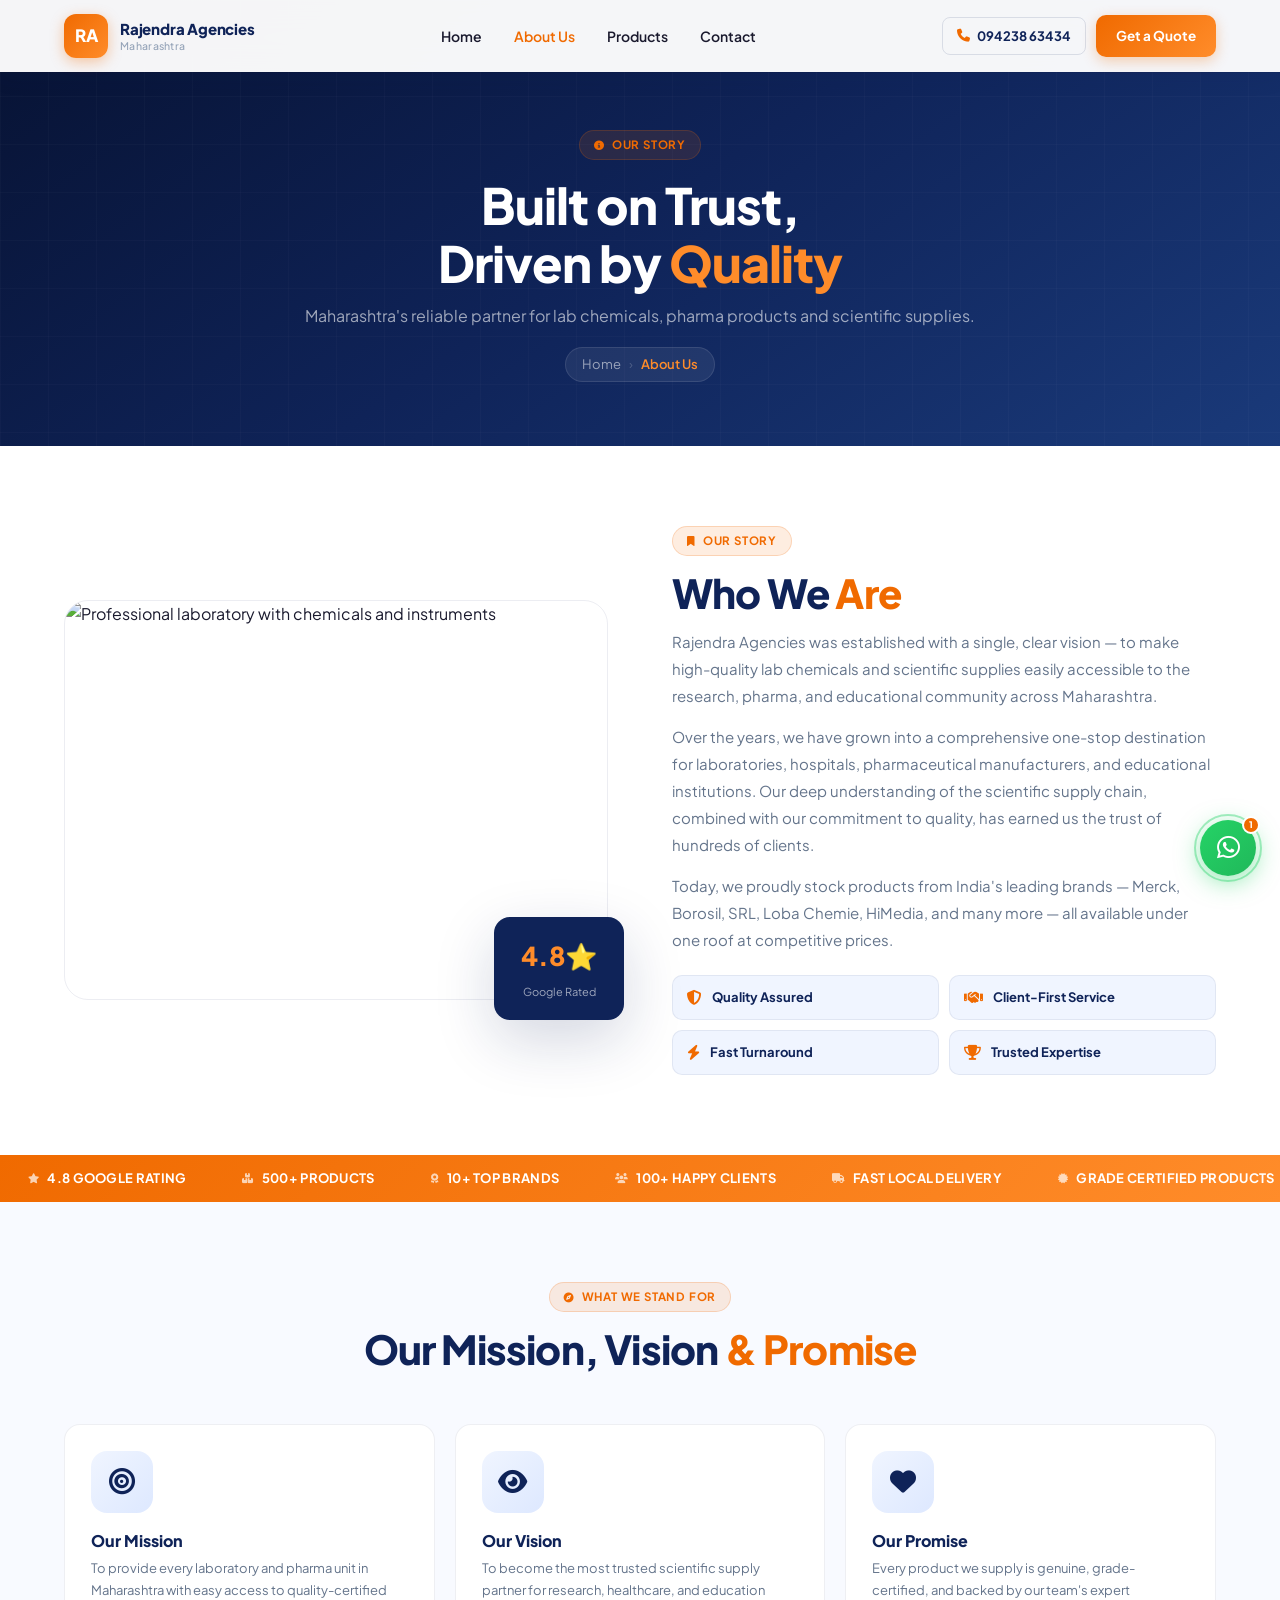
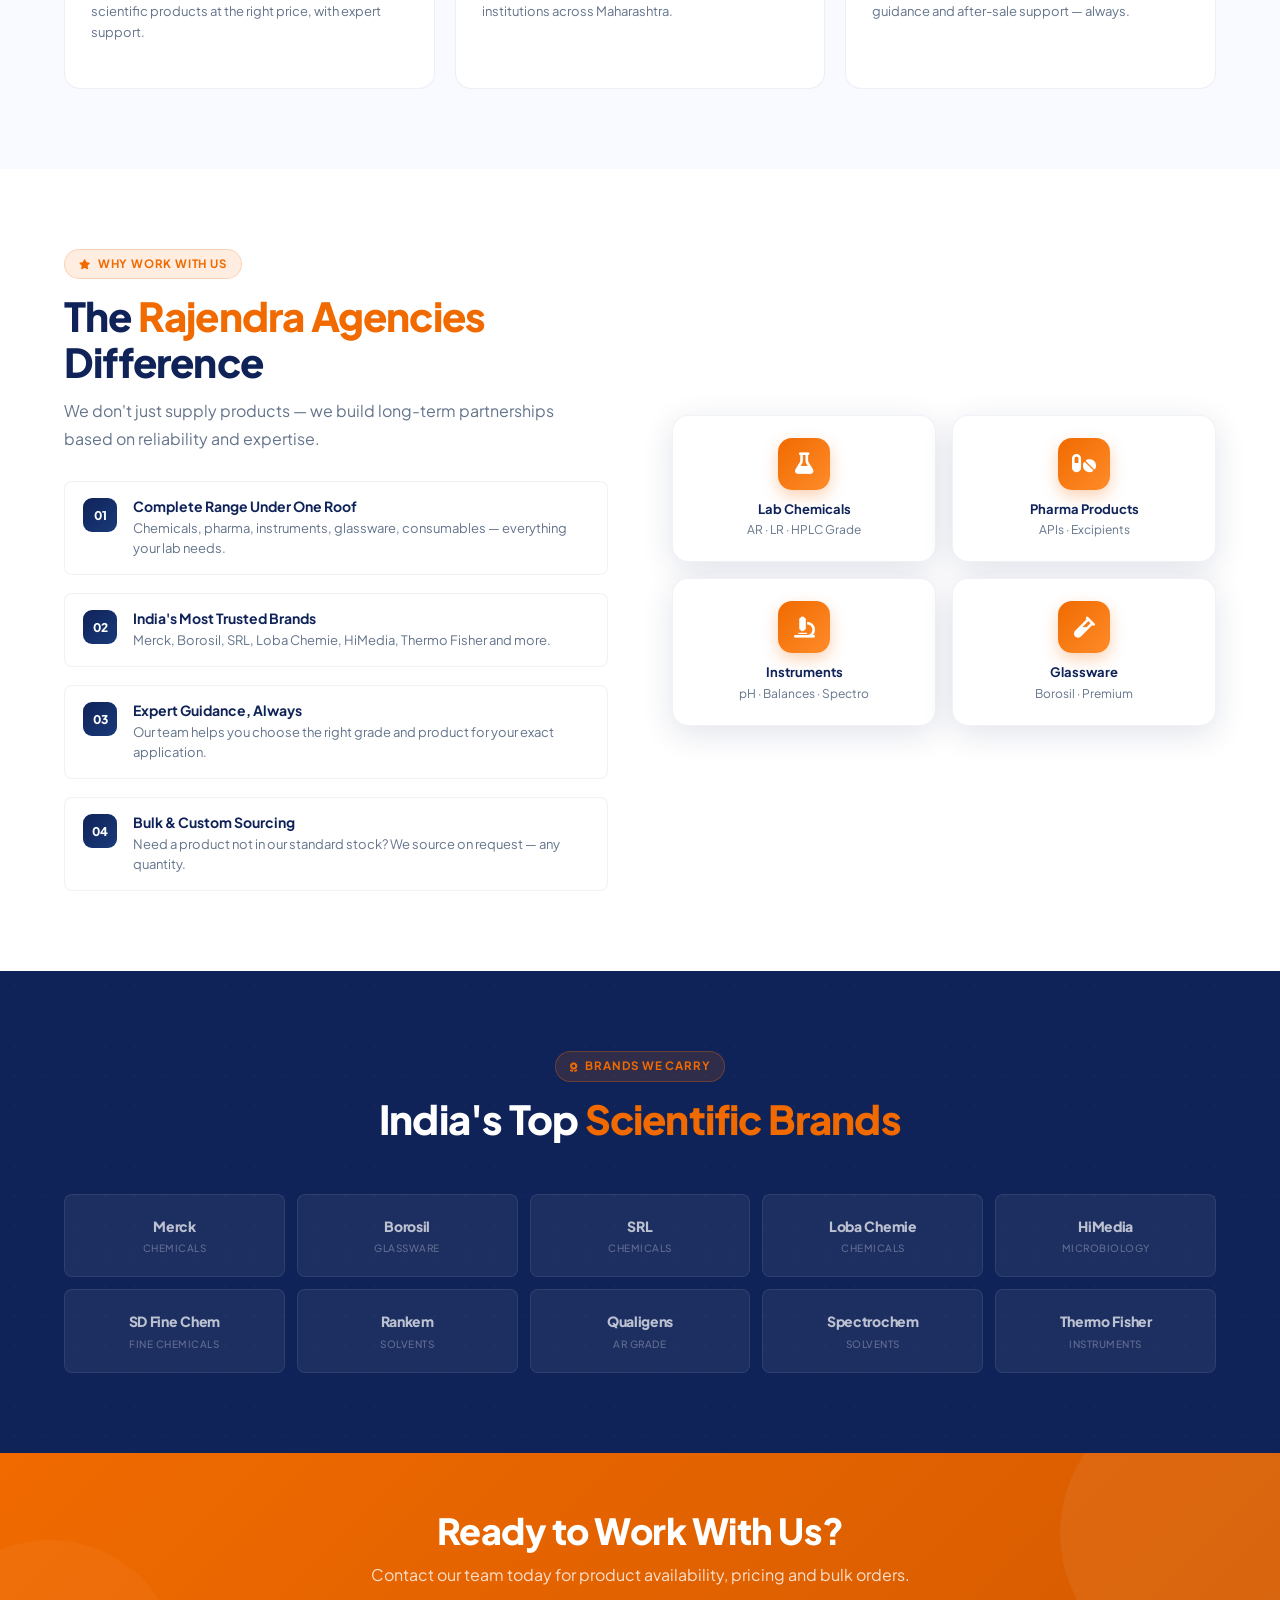
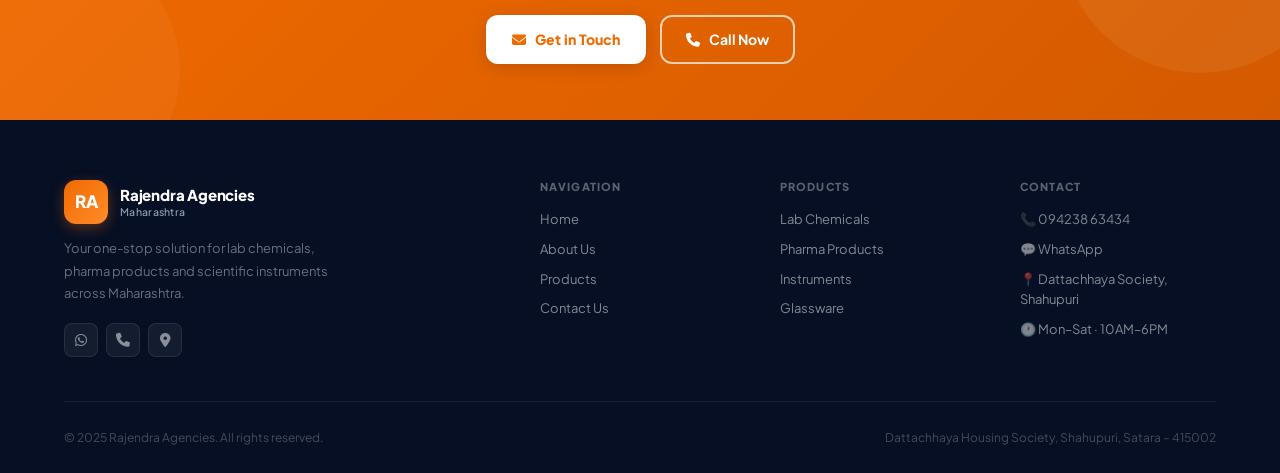
==== commit 245ec7a3: "✨ Fix homepage product category tabs + add real images to about/products pages" ====
--- a/about.html
+++ b/about.html
@@ -11,15 +11,11 @@
 </head>
 <body>
 
-<!-- NAV -->
 <nav class="scrolled">
   <div class="nav-inner">
     <div class="logo">
       <div class="logo-mark">RA</div>
-      <div class="logo-info">
-        <span class="logo-name">Rajendra Agencies</span>
-        <span class="logo-tagline">Maharashtra</span>
-      </div>
+      <div class="logo-info"><span class="logo-name">Rajendra Agencies</span><span class="logo-tagline">Maharashtra</span></div>
     </div>
     <ul class="nav-links">
       <li><a href="index.html">Home</a></li>
@@ -36,33 +32,30 @@
 </nav>
 <div class="mobile-menu" id="mobileMenu">
   <button class="mobile-menu-close" id="menuClose"><i class="fas fa-times"></i></button>
-  <a href="index.html">Home</a>
-  <a href="about.html">About Us</a>
-  <a href="products.html">Products</a>
-  <a href="contact.html">Contact</a>
+  <a href="index.html">Home</a><a href="about.html">About Us</a><a href="products.html">Products</a><a href="contact.html">Contact</a>
   <a href="contact.html#enquiry" class="nav-cta">Get a Quote</a>
 </div>
 
 <main>
 
-<!-- PAGE HERO -->
 <div class="page-hero">
   <div class="chip" style="margin-bottom:16px;"><i class="fas fa-info-circle"></i> Our Story</div>
   <h1>Built on Trust,<br>Driven by <span style="color:var(--orange-light);">Quality</span></h1>
   <p>Maharashtra's reliable partner for lab chemicals, pharma products and scientific supplies.</p>
-  <div class="breadcrumb">
-    <a href="index.html">Home</a>
-    <span class="sep">›</span>
-    <span class="cur">About Us</span>
-  </div>
+  <div class="breadcrumb"><a href="index.html">Home</a><span class="sep">›</span><span class="cur">About Us</span></div>
 </div>
 
-<!-- STORY SPLIT -->
+<!-- STORY SPLIT WITH REAL IMAGE -->
 <section class="section" style="background:#fff;">
   <div class="section-inner">
     <div class="about-split">
       <div class="about-visual">
-        <div class="about-img-placeholder">🏢</div>
+        <img
+          src="https://images.unsplash.com/photo-1532187863486-abf9dbad1b69?w=800&q=80"
+          alt="Professional laboratory with chemicals and instruments"
+          class="about-img"
+          loading="lazy"
+        />
         <div class="about-badge">
           <span class="big">4.8⭐</span>
           <small>Google Rated</small>
@@ -85,7 +78,6 @@
   </div>
 </section>
 
-<!-- STATS STRIP -->
 <div class="marquee-strip">
   <div class="marquee-track">
     <span class="marquee-item"><i class="fas fa-star"></i> 4.8 Google Rating</span>
@@ -103,7 +95,6 @@
     <div class="section-header centered">
       <div class="chip"><i class="fas fa-compass"></i> What We Stand For</div>
       <h2 class="section-title">Our Mission, Vision <span class="accent">&amp; Promise</span></h2>
-      <p class="section-sub" style="margin:0 auto;">We are committed to being the most reliable, accessible, and competitively priced source of scientific supplies across Maharashtra.</p>
     </div>
     <div class="products-grid" style="grid-template-columns:repeat(3,1fr);">
       <div class="product-card">
@@ -134,45 +125,17 @@
         <h2 class="section-title">The <span class="accent">Rajendra Agencies</span> Difference</h2>
         <p class="section-sub">We don't just supply products — we build long-term partnerships based on reliability and expertise.</p>
         <div class="why-list">
-          <div class="why-item">
-            <div class="why-item-num">01</div>
-            <div class="why-item-body"><h4>Complete Range Under One Roof</h4><p>Chemicals, pharma, instruments, glassware, consumables — everything your lab needs, sourced from one trusted partner.</p></div>
-          </div>
-          <div class="why-item">
-            <div class="why-item-num">02</div>
-            <div class="why-item-body"><h4>India's Most Trusted Brands</h4><p>We stock only certified products from Merck, Borosil, SRL, Loba Chemie, HiMedia, Thermo Fisher and more.</p></div>
-          </div>
-          <div class="why-item">
-            <div class="why-item-num">03</div>
-            <div class="why-item-body"><h4>Expert Guidance, Always</h4><p>Our experienced team helps you choose the right grade and right product for your exact application — every time.</p></div>
-          </div>
-          <div class="why-item">
-            <div class="why-item-num">04</div>
-            <div class="why-item-body"><h4>Bulk & Custom Sourcing</h4><p>Need a product not in our standard stock? We source and supply on request — any quantity, any specification.</p></div>
-          </div>
+          <div class="why-item"><div class="why-item-num">01</div><div class="why-item-body"><h4>Complete Range Under One Roof</h4><p>Chemicals, pharma, instruments, glassware, consumables — everything your lab needs.</p></div></div>
+          <div class="why-item"><div class="why-item-num">02</div><div class="why-item-body"><h4>India's Most Trusted Brands</h4><p>Merck, Borosil, SRL, Loba Chemie, HiMedia, Thermo Fisher and more.</p></div></div>
+          <div class="why-item"><div class="why-item-num">03</div><div class="why-item-body"><h4>Expert Guidance, Always</h4><p>Our team helps you choose the right grade and product for your exact application.</p></div></div>
+          <div class="why-item"><div class="why-item-num">04</div><div class="why-item-body"><h4>Bulk &amp; Custom Sourcing</h4><p>Need a product not in our standard stock? We source on request — any quantity.</p></div></div>
         </div>
       </div>
       <div class="why-visual">
-        <div class="why-visual-card">
-          <div class="why-visual-icon"><i class="fas fa-flask"></i></div>
-          <h4>Lab Chemicals</h4>
-          <p>AR · LR · HPLC Grade</p>
-        </div>
-        <div class="why-visual-card">
-          <div class="why-visual-icon"><i class="fas fa-pills"></i></div>
-          <h4>Pharma Products</h4>
-          <p>APIs · Excipients</p>
-        </div>
-        <div class="why-visual-card">
-          <div class="why-visual-icon"><i class="fas fa-microscope"></i></div>
-          <h4>Instruments</h4>
-          <p>pH · Balances · Spectro</p>
-        </div>
-        <div class="why-visual-card">
-          <div class="why-visual-icon"><i class="fas fa-vial"></i></div>
-          <h4>Glassware</h4>
-          <p>Borosil · Premium</p>
-        </div>
+        <div class="why-visual-card"><div class="why-visual-icon"><i class="fas fa-flask"></i></div><h4>Lab Chemicals</h4><p>AR · LR · HPLC Grade</p></div>
+        <div class="why-visual-card"><div class="why-visual-icon"><i class="fas fa-pills"></i></div><h4>Pharma Products</h4><p>APIs · Excipients</p></div>
+        <div class="why-visual-card"><div class="why-visual-icon"><i class="fas fa-microscope"></i></div><h4>Instruments</h4><p>pH · Balances · Spectro</p></div>
+        <div class="why-visual-card"><div class="why-visual-icon"><i class="fas fa-vial"></i></div><h4>Glassware</h4><p>Borosil · Premium</p></div>
       </div>
     </div>
   </div>
@@ -184,7 +147,6 @@
     <div class="section-header centered">
       <div class="chip"><i class="fas fa-award"></i> Brands We Carry</div>
       <h2 class="section-title" style="color:#fff;">India's Top <span class="accent">Scientific Brands</span></h2>
-      <p class="section-sub" style="margin:0 auto;color:rgba(255,255,255,0.5);">Genuine, certified products from the most trusted names in the industry.</p>
     </div>
     <div class="brands-grid">
       <div class="brand-card">Merck<span>Chemicals</span></div>
@@ -201,7 +163,6 @@
   </div>
 </section>
 
-<!-- CTA -->
 <div class="cta-band">
   <h2>Ready to Work With Us?</h2>
   <p>Contact our team today for product availability, pricing and bulk orders.</p>
@@ -213,18 +174,11 @@
 
 </main>
 
-<!-- FOOTER -->
 <footer>
   <div class="footer-inner">
     <div class="footer-top">
       <div>
-        <div class="logo">
-          <div class="logo-mark">RA</div>
-          <div class="logo-info">
-            <span class="logo-name" style="color:#fff;">Rajendra Agencies</span>
-            <span class="logo-tagline">Maharashtra</span>
-          </div>
-        </div>
+        <div class="logo"><div class="logo-mark">RA</div><div class="logo-info"><span class="logo-name" style="color:#fff;">Rajendra Agencies</span><span class="logo-tagline">Maharashtra</span></div></div>
         <p class="footer-brand-text">Your one-stop solution for lab chemicals, pharma products and scientific instruments across Maharashtra.</p>
         <div class="footer-socials">
           <a href="https://wa.me/919423863434" class="fsocial" target="_blank"><i class="fab fa-whatsapp"></i></a>
@@ -232,46 +186,13 @@
           <a href="https://maps.google.com/?q=Dattachhaya+Housing+Society+Shahupuri+Satara" class="fsocial" target="_blank"><i class="fas fa-map-marker-alt"></i></a>
         </div>
       </div>
-      <div class="footer-col">
-        <h5>Navigation</h5>
-        <ul>
-          <li><a href="index.html"><i class="fas fa-home"></i> Home</a></li>
-          <li><a href="about.html"><i class="fas fa-info-circle"></i> About Us</a></li>
-          <li><a href="products.html"><i class="fas fa-boxes-stacked"></i> Products</a></li>
-          <li><a href="contact.html"><i class="fas fa-envelope"></i> Contact Us</a></li>
-        </ul>
-      </div>
-      <div class="footer-col">
-        <h5>Products</h5>
-        <ul>
-          <li><a href="products.html#chemicals">Lab Chemicals</a></li>
-          <li><a href="products.html#pharma">Pharma Products</a></li>
-          <li><a href="products.html#instruments">Instruments</a></li>
-          <li><a href="products.html#glassware">Glassware</a></li>
-          <li><a href="products.html#consumables">Consumables</a></li>
-        </ul>
-      </div>
-      <div class="footer-col">
-        <h5>Contact</h5>
-        <ul>
-          <li><a href="tel:+919423863434">📞 094238 63434</a></li>
-          <li><a href="https://wa.me/919423863434">💬 WhatsApp</a></li>
-          <li><a href="#">📍 Dattachhaya Society, Shahupuri</a></li>
-          <li><a href="#">🕐 Mon–Sat · 10AM–6PM</a></li>
-        </ul>
-      </div>
+      <div class="footer-col"><h5>Navigation</h5><ul><li><a href="index.html">Home</a></li><li><a href="about.html">About Us</a></li><li><a href="products.html">Products</a></li><li><a href="contact.html">Contact Us</a></li></ul></div>
+      <div class="footer-col"><h5>Products</h5><ul><li><a href="products.html#chemicals">Lab Chemicals</a></li><li><a href="products.html#pharma">Pharma Products</a></li><li><a href="products.html#instruments">Instruments</a></li><li><a href="products.html#glassware">Glassware</a></li></ul></div>
+      <div class="footer-col"><h5>Contact</h5><ul><li><a href="tel:+919423863434">📞 094238 63434</a></li><li><a href="https://wa.me/919423863434">💬 WhatsApp</a></li><li><a href="#">📍 Dattachhaya Society, Shahupuri</a></li><li><a href="#">🕐 Mon–Sat · 10AM–6PM</a></li></ul></div>
     </div>
-    <div class="footer-bottom">
-      <p>© 2025 Rajendra Agencies. All rights reserved.</p>
-      <p>Dattachhaya Housing Society, Shahupuri, Satara – 415002</p>
-    </div>
+    <div class="footer-bottom"><p>© 2025 Rajendra Agencies. All rights reserved.</p><p>Dattachhaya Housing Society, Shahupuri, Satara – 415002</p></div>
   </div>
 </footer>
-
-<a href="https://wa.me/919423863434?text=Hello%2C+I+need+information+about+your+products." class="wa-float" target="_blank">
-  <div class="wa-pulse"></div>
-  <div class="wa-badge">1</div>
-  <i class="fab fa-whatsapp"></i>
-</a>
+<a href="https://wa.me/919423863434?text=Hello%2C+I+need+information+about+your+products." class="wa-float" target="_blank"><div class="wa-pulse"></div><div class="wa-badge">1</div><i class="fab fa-whatsapp"></i></a>
 <script src="js/main.js"></script>
 </body></html>
--- a/css/style.css
+++ b/css/style.css
@@ -1,4 +1,4 @@
-@import url('https://fonts.googleapis.com/css2?family=Plus+Jakarta+Sans:wght@300;400;500;600;700;800&family=Playfair+Display:wght@700;800&display=swap');
+@import url('https://fonts.googleapis.com/css2?family=Plus+Jakarta+Sans:wght@300;400;500;600;700;800&display=swap');
 
 :root{
   --navy:#0f2358;
@@ -6,7 +6,7 @@
   --navy-dark:#081640;
   --orange:#f06a00;
   --orange-light:#ff8c2a;
-  --orange-glow:rgba(240,106,0,0.18);
+  --orange-glow:rgba(240,106,0,0.12);
   --light:#f0f5ff;
   --light2:#f8faff;
   --text:#1a1a2e;
@@ -28,20 +28,18 @@
 h1,h2,h3,h4,h5{font-family:'Plus Jakarta Sans',sans-serif;line-height:1.2;}
 a{text-decoration:none;color:inherit;}
 img{max-width:100%;display:block;}
-
-/* SCROLLBAR */
-::-webkit-scrollbar{width:6px;}
+::-webkit-scrollbar{width:5px;}
 ::-webkit-scrollbar-track{background:var(--light);}
 ::-webkit-scrollbar-thumb{background:var(--orange);border-radius:10px;}
 
 /* ═══ NAVBAR ═══ */
 nav{
   position:fixed;top:0;left:0;width:100%;z-index:1000;
-  padding:0 4%;
-  transition:all .4s ease;
+  padding:0 5%;
+  transition:background .35s ease,box-shadow .35s ease;
 }
 nav.scrolled{
-  background:rgba(255,255,255,0.92);
+  background:rgba(255,255,255,0.96);
   backdrop-filter:blur(20px);
   -webkit-backdrop-filter:blur(20px);
   box-shadow:0 1px 0 rgba(0,0,0,0.06),0 4px 24px rgba(15,35,88,0.08);
@@ -49,83 +47,83 @@
 nav.transparent{background:transparent;}
 .nav-inner{display:flex;align-items:center;justify-content:space-between;height:72px;}
 
-.logo{display:flex;align-items:center;gap:12px;}
+/* Logo */
+.logo{display:flex;align-items:center;gap:12px;flex-shrink:0;}
 .logo-mark{
   width:44px;height:44px;
   background:linear-gradient(135deg,var(--orange),var(--orange-light));
   border-radius:12px;
   display:flex;align-items:center;justify-content:center;
-  font-family:'Plus Jakarta Sans',sans-serif;font-weight:800;font-size:17px;color:#fff;
+  font-weight:800;font-size:17px;color:#fff;
   box-shadow:0 4px 14px rgba(240,106,0,0.35);
-  position:relative;
   flex-shrink:0;
 }
-.logo-mark::after{
-  content:'';
-  position:absolute;inset:-2px;
-  border-radius:14px;
-  background:linear-gradient(135deg,var(--orange),transparent);
-  z-index:-1;
-  opacity:0.4;
-}
 .logo-info{display:flex;flex-direction:column;line-height:1.25;}
-.logo-name{font-weight:800;font-size:15px;color:var(--navy);letter-spacing:-.2px;}
+.logo-name{font-weight:800;font-size:15px;color:var(--navy);letter-spacing:-.2px;transition:color .3s;}
 .logo-tagline{font-size:10.5px;color:var(--gray-light);font-weight:500;letter-spacing:.3px;}
 nav.transparent .logo-name{color:#fff;}
 nav.transparent .logo-tagline{color:rgba(255,255,255,0.55);}
 
+/* Nav links — always visible when scrolled */
 .nav-links{display:flex;gap:4px;list-style:none;}
 .nav-links a{
-  font-size:14px;font-weight:600;color:var(--text);
+  font-size:14px;font-weight:600;
   padding:8px 14px;border-radius:8px;
   transition:var(--transition);
-  position:relative;
-}
-.nav-links a:hover{background:var(--light);color:var(--orange);}
-nav.transparent .nav-links a{color:rgba(255,255,255,0.85);}
+  white-space:nowrap;
+}
+nav.scrolled .nav-links a{color:var(--text);}
+nav.scrolled .nav-links a:hover{background:var(--light);color:var(--orange);}
+nav.transparent .nav-links a{color:rgba(255,255,255,0.88);}
 nav.transparent .nav-links a:hover{background:rgba(255,255,255,0.12);color:#fff;}
-.nav-right{display:flex;align-items:center;gap:12px;}
+
+.nav-right{display:flex;align-items:center;gap:10px;flex-shrink:0;}
 .nav-phone{
   display:flex;align-items:center;gap:7px;
   font-size:13px;font-weight:700;
-  color:var(--navy);
   padding:8px 14px;
   border-radius:8px;
   border:1.5px solid rgba(15,35,88,0.12);
   transition:var(--transition);
-}
-.nav-phone:hover{background:var(--light);border-color:var(--orange);color:var(--orange);}
-.nav-phone i{color:var(--orange);font-size:13px;}
+  white-space:nowrap;
+}
+nav.scrolled .nav-phone{color:var(--navy);border-color:rgba(15,35,88,0.12);}
+nav.scrolled .nav-phone:hover{background:var(--light);border-color:var(--orange);color:var(--orange);}
+nav.scrolled .nav-phone i{color:var(--orange);}
 nav.transparent .nav-phone{color:rgba(255,255,255,0.85);border-color:rgba(255,255,255,0.2);}
 nav.transparent .nav-phone i{color:var(--orange-light);}
-nav.transparent .nav-phone:hover{background:rgba(255,255,255,0.12);color:#fff;}
+nav.transparent .nav-phone:hover{background:rgba(255,255,255,0.1);}
+
 .nav-cta{
   background:linear-gradient(135deg,var(--orange),var(--orange-light));
-  color:#fff;padding:10px 20px;border-radius:10px;
+  color:#fff!important;padding:10px 20px;border-radius:10px;
   font-weight:700;font-size:13.5px;
   box-shadow:0 4px 14px rgba(240,106,0,0.3);
   transition:var(--transition);
   white-space:nowrap;
 }
-.nav-cta:hover{transform:translateY(-2px);box-shadow:0 8px 20px rgba(240,106,0,0.4);}
-.hamburger{display:none;flex-direction:column;gap:5px;cursor:pointer;padding:6px;}
-.hamburger span{display:block;width:22px;height:2px;background:var(--navy);border-radius:2px;transition:var(--transition);}
+.nav-cta:hover{transform:translateY(-2px);box-shadow:0 8px 20px rgba(240,106,0,0.4);background:linear-gradient(135deg,var(--orange),var(--orange-light))!important;}
+
+.hamburger{display:none;flex-direction:column;gap:5px;cursor:pointer;padding:6px;z-index:10;}
+.hamburger span{display:block;width:22px;height:2px;border-radius:2px;transition:var(--transition);}
+nav.scrolled .hamburger span{background:var(--navy);}
 nav.transparent .hamburger span{background:#fff;}
 
+/* Mobile full-screen menu */
 .mobile-menu{
   display:none;
-  position:fixed;top:0;left:0;right:0;bottom:0;
-  background:rgba(15,35,88,0.97);
+  position:fixed;inset:0;
+  background:rgba(8,22,64,0.98);
   backdrop-filter:blur(20px);
-  z-index:999;
+  z-index:9999;
   flex-direction:column;
   align-items:center;
   justify-content:center;
-  gap:8px;
+  gap:6px;
 }
 .mobile-menu.open{display:flex;}
 .mobile-menu-close{
-  position:absolute;top:24px;right:24px;
+  position:absolute;top:22px;right:22px;
   width:44px;height:44px;
   background:rgba(255,255,255,0.1);
   border-radius:50%;border:none;cursor:pointer;
@@ -133,40 +131,42 @@
   color:#fff;font-size:20px;
 }
 .mobile-menu a{
-  font-size:24px;font-weight:700;color:rgba(255,255,255,0.85);
-  padding:12px 24px;border-radius:12px;
-  transition:var(--transition);
-  width:260px;text-align:center;
+  font-size:22px;font-weight:700;color:rgba(255,255,255,0.85);
+  padding:12px 32px;border-radius:12px;
+  transition:var(--transition);width:280px;text-align:center;
 }
 .mobile-menu a:hover{background:rgba(255,255,255,0.08);color:#fff;}
-.mobile-menu .nav-cta{font-size:16px;margin-top:16px;padding:14px 32px;}
+.mobile-menu .nav-cta{
+  font-size:16px;margin-top:14px;
+  padding:14px 36px;display:inline-block;
+  border-radius:12px;
+}
 
 /* ═══ HERO ═══ */
 .hero{
   min-height:100vh;
   background:linear-gradient(145deg,#071232 0%,#0f2358 45%,#1a3a7a 80%,#0f2358 100%);
   display:flex;align-items:center;
-  padding:90px 4% 60px;
-  position:relative;
-  overflow:hidden;
-}
-/* Animated background blobs */
+  padding:90px 5% 60px;
+  position:relative;overflow:hidden;
+}
 .hero-blob1{
   position:absolute;width:700px;height:700px;border-radius:50%;
-  background:radial-gradient(circle,rgba(240,106,0,0.12) 0%,transparent 70%);
+  background:radial-gradient(circle,rgba(240,106,0,0.1) 0%,transparent 70%);
   top:-200px;right:-150px;
   animation:blobFloat 8s ease-in-out infinite alternate;
+  pointer-events:none;
 }
 .hero-blob2{
   position:absolute;width:500px;height:500px;border-radius:50%;
-  background:radial-gradient(circle,rgba(100,150,255,0.08) 0%,transparent 70%);
+  background:radial-gradient(circle,rgba(100,150,255,0.07) 0%,transparent 70%);
   bottom:-100px;left:-100px;
   animation:blobFloat 10s ease-in-out infinite alternate-reverse;
+  pointer-events:none;
 }
 .hero-grid-lines{
   position:absolute;inset:0;
-  background-image:linear-gradient(rgba(255,255,255,0.025) 1px,transparent 1px),
-    linear-gradient(90deg,rgba(255,255,255,0.025) 1px,transparent 1px);
+  background-image:linear-gradient(rgba(255,255,255,0.02) 1px,transparent 1px),linear-gradient(90deg,rgba(255,255,255,0.02) 1px,transparent 1px);
   background-size:60px 60px;
   pointer-events:none;
 }
@@ -174,14 +174,12 @@
   0%{transform:translate(0,0) scale(1);}
   100%{transform:translate(40px,-40px) scale(1.1);}
 }
-
 .hero-inner{
   max-width:1200px;margin:0 auto;width:100%;
   display:grid;grid-template-columns:1fr 1fr;
   gap:60px;align-items:center;
   position:relative;z-index:1;
 }
-.hero-left{}
 .hero-eyebrow{
   display:inline-flex;align-items:center;gap:8px;
   background:rgba(240,106,0,0.12);
@@ -192,14 +190,10 @@
   letter-spacing:.5px;text-transform:uppercase;
   margin-bottom:22px;
 }
-.hero-eyebrow i{font-size:10px;color:var(--orange-light);}
 .hero h1{
-  font-size:clamp(36px,5.5vw,60px);
-  color:#fff;
-  font-weight:800;
-  line-height:1.1;
-  letter-spacing:-1px;
-  margin-bottom:20px;
+  font-size:clamp(34px,5vw,58px);color:#fff;
+  font-weight:800;line-height:1.1;
+  letter-spacing:-1px;margin-bottom:20px;
 }
 .hero h1 .highlight{
   background:linear-gradient(90deg,var(--orange-light),#ffcc88);
@@ -207,17 +201,11 @@
   -webkit-text-fill-color:transparent;
   background-clip:text;
 }
-.hero-desc{
-  font-size:clamp(15px,1.8vw,17px);
-  color:rgba(255,255,255,0.7);
-  line-height:1.75;
-  margin-bottom:36px;
-  max-width:480px;
-}
+.hero-desc{font-size:clamp(15px,1.8vw,17px);color:rgba(255,255,255,0.7);line-height:1.75;margin-bottom:36px;max-width:480px;}
 .hero-actions{display:flex;gap:12px;flex-wrap:wrap;margin-bottom:48px;}
 .btn-hero-primary{
   background:linear-gradient(135deg,var(--orange),var(--orange-light));
-  color:#fff;padding:15px 28px;
+  color:#fff;padding:14px 26px;
   border-radius:12px;font-weight:700;font-size:14.5px;
   display:inline-flex;align-items:center;gap:9px;
   box-shadow:0 6px 20px rgba(240,106,0,0.4);
@@ -228,103 +216,68 @@
   background:rgba(255,255,255,0.07);
   border:1.5px solid rgba(255,255,255,0.2);
   color:rgba(255,255,255,0.9);
-  padding:15px 28px;border-radius:12px;
+  padding:14px 26px;border-radius:12px;
   font-weight:600;font-size:14.5px;
   display:inline-flex;align-items:center;gap:9px;
   transition:var(--transition);
   backdrop-filter:blur(4px);
 }
-.btn-hero-secondary:hover{background:rgba(255,255,255,0.12);border-color:rgba(255,255,255,0.4);transform:translateY(-2px);}
-
+.btn-hero-secondary:hover{background:rgba(255,255,255,0.12);transform:translateY(-2px);}
 .hero-stats{
   display:grid;grid-template-columns:repeat(4,1fr);
-  gap:1px;
-  background:rgba(255,255,255,0.08);
-  border-radius:16px;
-  overflow:hidden;
+  background:rgba(255,255,255,0.07);
+  border-radius:16px;overflow:hidden;
   border:1px solid rgba(255,255,255,0.1);
 }
-.stat{
-  padding:18px 16px;
-  background:rgba(255,255,255,0.04);
-  text-align:center;
-  transition:var(--transition);
-}
+.stat{padding:18px 12px;background:rgba(255,255,255,0.03);text-align:center;transition:var(--transition);}
 .stat:hover{background:rgba(240,106,0,0.1);}
-.stat-num{
-  font-size:26px;font-weight:800;color:#fff;
-  display:block;letter-spacing:-.5px;
-  margin-bottom:2px;
-}
+.stat-num{font-size:26px;font-weight:800;color:#fff;display:block;margin-bottom:2px;}
 .stat-label{font-size:11px;color:rgba(255,255,255,0.5);font-weight:500;}
 
-/* Hero right — visual card stack */
-.hero-right{
-  display:flex;flex-direction:column;gap:16px;
-}
+/* Hero right cards */
+.hero-right{display:flex;flex-direction:column;gap:14px;}
 .hero-card{
   background:rgba(255,255,255,0.06);
   backdrop-filter:blur(12px);
   border:1px solid rgba(255,255,255,0.1);
   border-radius:var(--radius);
-  padding:20px 24px;
+  padding:18px 22px;
   display:flex;align-items:center;gap:16px;
   transition:var(--transition);
-  animation:slideInRight .6s ease forwards;
-  opacity:0;
+  animation:slideInRight .6s ease forwards;opacity:0;
 }
 .hero-card:nth-child(1){animation-delay:.2s;}
 .hero-card:nth-child(2){animation-delay:.4s;}
 .hero-card:nth-child(3){animation-delay:.6s;}
 .hero-card:nth-child(4){animation-delay:.8s;}
-.hero-card:hover{background:rgba(255,255,255,0.1);border-color:rgba(240,106,0,0.3);transform:translateX(-6px);}
-@keyframes slideInRight{
-  from{opacity:0;transform:translateX(30px);}
-  to{opacity:1;transform:translateX(0);}
-}
+.hero-card:hover{background:rgba(255,255,255,0.1);border-color:rgba(240,106,0,0.3);transform:translateX(-5px);}
+@keyframes slideInRight{from{opacity:0;transform:translateX(30px);}to{opacity:1;transform:translateX(0);}}
 .hero-card-icon{
-  width:48px;height:48px;flex-shrink:0;
+  width:46px;height:46px;flex-shrink:0;
   background:linear-gradient(135deg,rgba(240,106,0,0.2),rgba(240,106,0,0.05));
   border:1px solid rgba(240,106,0,0.25);
   border-radius:12px;
   display:flex;align-items:center;justify-content:center;
 }
-.hero-card-icon i{color:var(--orange-light);font-size:20px;}
+.hero-card-icon i{color:var(--orange-light);font-size:19px;}
 .hero-card-info{flex:1;}
 .hero-card-info h4{font-size:14px;font-weight:700;color:#fff;margin-bottom:3px;}
 .hero-card-info p{font-size:12px;color:rgba(255,255,255,0.5);}
 .hero-card-arrow{color:rgba(255,255,255,0.25);font-size:13px;transition:var(--transition);}
 .hero-card:hover .hero-card-arrow{color:var(--orange-light);transform:translateX(4px);}
 
-/* ═══ MARQUEE STRIP ═══ */
-.marquee-strip{
-  background:linear-gradient(135deg,var(--orange),var(--orange-light));
-  padding:14px 0;
-  overflow:hidden;
-  position:relative;
-}
-.marquee-track{
-  display:flex;
-  animation:marquee 25s linear infinite;
-  white-space:nowrap;
-}
-.marquee-item{
-  display:inline-flex;align-items:center;gap:8px;
-  padding:0 28px;
-  color:#fff;
-  font-size:13px;font-weight:700;
-  letter-spacing:.3px;
-  text-transform:uppercase;
-  flex-shrink:0;
-}
+/* ═══ MARQUEE ═══ */
+.marquee-strip{background:linear-gradient(135deg,var(--orange),var(--orange-light));padding:13px 0;overflow:hidden;}
+.marquee-track{display:flex;animation:marquee 28s linear infinite;white-space:nowrap;}
+.marquee-item{display:inline-flex;align-items:center;gap:8px;padding:0 28px;color:#fff;font-size:13px;font-weight:700;letter-spacing:.3px;text-transform:uppercase;flex-shrink:0;}
 .marquee-item i{font-size:10px;opacity:.7;}
 @keyframes marquee{from{transform:translateX(0);}to{transform:translateX(-50%);}}
 
-/* ═══ SECTIONS BASE ═══ */
-.section{padding:88px 4%;}
+/* ═══ SECTION BASE ═══ */
+.section{padding:80px 5%;}
 .section-inner{max-width:1200px;margin:0 auto;}
 .section-inner.narrow{max-width:960px;}
-.section-header{margin-bottom:56px;}
+.section-header{margin-bottom:52px;}
 .section-header.centered{text-align:center;}
 .section-header.centered .section-sub{margin:0 auto;}
 .chip{
@@ -337,652 +290,372 @@
   margin-bottom:14px;
 }
 .chip i{font-size:10px;}
-.section-title{
-  font-size:clamp(28px,4vw,42px);
-  color:var(--navy);font-weight:800;
-  letter-spacing:-.8px;margin-bottom:12px;
-  line-height:1.15;
-}
+.section-title{font-size:clamp(26px,3.5vw,40px);color:var(--navy);font-weight:800;letter-spacing:-.8px;margin-bottom:12px;line-height:1.15;}
 .section-title .accent{color:var(--orange);}
-.section-sub{
-  font-size:16px;color:var(--gray);
-  max-width:520px;line-height:1.75;
-}
-
-/* ═══ WHY US — SPLIT LAYOUT ═══ */
+.section-sub{font-size:16px;color:var(--gray);max-width:520px;line-height:1.75;}
+
+/* ═══ WHY US ═══ */
 .why-us{background:var(--light2);}
-.why-grid{
-  display:grid;grid-template-columns:1fr 1fr;
-  gap:72px;align-items:center;
-}
-.why-visual{
-  position:relative;
-  display:grid;grid-template-columns:1fr 1fr;gap:16px;
-}
+.why-grid{display:grid;grid-template-columns:1fr 1fr;gap:64px;align-items:center;}
+.why-visual{display:grid;grid-template-columns:1fr 1fr;gap:16px;}
 .why-visual-card{
-  background:#fff;
-  border-radius:var(--radius);
-  padding:24px 20px;
-  box-shadow:var(--shadow);
-  text-align:center;
-  border:1px solid rgba(15,35,88,0.06);
-  transition:var(--transition);
-}
-.why-visual-card:nth-child(1){transform:translateY(0);}
-.why-visual-card:nth-child(2){transform:translateY(24px);}
-.why-visual-card:nth-child(3){transform:translateY(-12px);}
-.why-visual-card:nth-child(4){transform:translateY(12px);}
-.why-visual-card:hover{transform:translateY(-6px) !important;box-shadow:var(--shadow-lg);}
+  background:#fff;border-radius:var(--radius);padding:22px 18px;
+  box-shadow:var(--shadow);text-align:center;
+  border:1px solid rgba(15,35,88,0.06);transition:var(--transition);
+}
+.why-visual-card:nth-child(2){transform:translateY(20px);}
+.why-visual-card:nth-child(3){transform:translateY(-10px);}
+.why-visual-card:nth-child(4){transform:translateY(10px);}
+.why-visual-card:hover{transform:translateY(-5px)!important;box-shadow:var(--shadow-lg);}
 .why-visual-icon{
-  width:54px;height:54px;margin:0 auto 12px;
+  width:52px;height:52px;margin:0 auto 12px;
   background:linear-gradient(135deg,var(--orange),var(--orange-light));
-  border-radius:14px;
-  display:flex;align-items:center;justify-content:center;
+  border-radius:14px;display:flex;align-items:center;justify-content:center;
   box-shadow:0 6px 16px rgba(240,106,0,0.3);
 }
-.why-visual-icon i{color:#fff;font-size:22px;}
+.why-visual-icon i{color:#fff;font-size:21px;}
 .why-visual-card h4{font-size:13px;font-weight:700;color:var(--navy);margin-bottom:4px;}
 .why-visual-card p{font-size:12px;color:var(--gray);line-height:1.5;}
-.why-content{}
-.why-list{display:flex;flex-direction:column;gap:20px;margin-top:32px;}
+.why-list{display:flex;flex-direction:column;gap:18px;margin-top:28px;}
 .why-item{
-  display:flex;gap:16px;
-  padding:18px 20px;
-  background:#fff;
-  border-radius:var(--radius-sm);
-  border:1px solid rgba(15,35,88,0.06);
-  transition:var(--transition);
+  display:flex;gap:16px;padding:16px 18px;
+  background:#fff;border-radius:var(--radius-sm);
+  border:1px solid rgba(15,35,88,0.06);transition:var(--transition);
 }
 .why-item:hover{border-color:var(--orange);box-shadow:var(--shadow-sm);}
 .why-item-num{
-  width:36px;height:36px;flex-shrink:0;
+  width:34px;height:34px;flex-shrink:0;
   background:linear-gradient(135deg,var(--navy),var(--navy-light));
-  border-radius:10px;
-  display:flex;align-items:center;justify-content:center;
-  color:#fff;font-size:13px;font-weight:800;
-}
-.why-item-body h4{font-size:14px;font-weight:700;color:var(--navy);margin-bottom:4px;}
+  border-radius:9px;display:flex;align-items:center;justify-content:center;
+  color:#fff;font-size:12px;font-weight:800;
+}
+.why-item-body h4{font-size:14px;font-weight:700;color:var(--navy);margin-bottom:3px;}
 .why-item-body p{font-size:13px;color:var(--gray);line-height:1.55;}
 
-/* ═══ PRODUCTS SECTION ═══ */
+/* ═══ PRODUCTS ═══ */
 .products-section{background:#fff;}
 .products-tabs{
-  display:flex;gap:8px;flex-wrap:wrap;
-  background:var(--light);
-  padding:6px;border-radius:14px;
-  display:inline-flex;margin-bottom:44px;
+  display:inline-flex;gap:6px;flex-wrap:wrap;
+  background:var(--light);padding:5px;
+  border-radius:14px;margin-bottom:40px;
 }
 .ptab{
-  padding:9px 20px;border-radius:10px;
-  font-size:13.5px;font-weight:600;
+  padding:9px 18px;border-radius:10px;
+  font-size:13px;font-weight:600;
   color:var(--gray);cursor:pointer;
   border:none;background:transparent;
   transition:var(--transition);
   display:flex;align-items:center;gap:7px;
-}
-.ptab i{font-size:12px;}
-.ptab.active,.ptab:hover{
-  background:#fff;color:var(--navy);
-  box-shadow:var(--shadow-sm);
-}
-.ptab.active{color:var(--orange);}
-.products-grid{
-  display:grid;
-  grid-template-columns:repeat(3,1fr);
-  gap:20px;
-}
+  font-family:'Plus Jakarta Sans',sans-serif;
+}
+.ptab.active,.ptab:hover{background:#fff;color:var(--orange);box-shadow:var(--shadow-sm);}
+.products-grid{display:grid;grid-template-columns:repeat(3,1fr);gap:20px;}
 .product-card{
-  background:#fff;
-  border-radius:var(--radius);
-  padding:28px;
+  background:#fff;border-radius:var(--radius);padding:26px;
   border:1.5px solid rgba(15,35,88,0.07);
-  transition:var(--transition);
-  cursor:pointer;
-  position:relative;
-  overflow:hidden;
+  transition:var(--transition);cursor:pointer;
+  position:relative;overflow:hidden;
+  display:flex;flex-direction:column;
 }
 .product-card::before{
-  content:'';
-  position:absolute;
-  top:0;left:0;
+  content:'';position:absolute;top:0;left:0;
   width:100%;height:3px;
   background:linear-gradient(90deg,var(--orange),var(--orange-light));
-  transform:scaleX(0);
-  transform-origin:left;
-  transition:var(--transition);
+  transform:scaleX(0);transform-origin:left;transition:var(--transition);
 }
 .product-card:hover::before{transform:scaleX(1);}
-.product-card:hover{
-  border-color:rgba(240,106,0,0.2);
-  transform:translateY(-6px);
-  box-shadow:var(--shadow-lg);
-}
-.product-badge{
-  position:absolute;top:16px;right:16px;
-  background:var(--orange-glow);
-  color:var(--orange);
-  font-size:10px;font-weight:700;
-  padding:3px 10px;border-radius:50px;
-  letter-spacing:.4px;text-transform:uppercase;
-}
+.product-card:hover{border-color:rgba(240,106,0,0.2);transform:translateY(-5px);box-shadow:var(--shadow-lg);}
+.product-badge{position:absolute;top:14px;right:14px;background:var(--orange-glow);color:var(--orange);font-size:10px;font-weight:700;padding:3px 10px;border-radius:50px;letter-spacing:.4px;text-transform:uppercase;}
 .product-icon-wrap{
-  width:64px;height:64px;
+  width:62px;height:62px;
   background:linear-gradient(135deg,var(--light),#dde8ff);
-  border-radius:18px;
-  display:flex;align-items:center;justify-content:center;
-  margin-bottom:20px;
-  transition:var(--transition);
-}
-.product-card:hover .product-icon-wrap{
-  background:linear-gradient(135deg,rgba(240,106,0,0.1),rgba(240,106,0,0.05));
-}
-.product-icon-wrap i{font-size:28px;color:var(--navy);transition:var(--transition);}
+  border-radius:16px;display:flex;align-items:center;justify-content:center;
+  margin-bottom:18px;transition:var(--transition);
+}
+.product-card:hover .product-icon-wrap{background:linear-gradient(135deg,rgba(240,106,0,0.1),rgba(240,106,0,0.04));}
+.product-icon-wrap i{font-size:26px;color:var(--navy);transition:var(--transition);}
 .product-card:hover .product-icon-wrap i{color:var(--orange);}
 .product-card h3{font-size:16px;font-weight:800;color:var(--navy);margin-bottom:8px;}
-.product-card p{font-size:13px;color:var(--gray);line-height:1.65;margin-bottom:18px;}
-.product-link{
-  display:inline-flex;align-items:center;gap:6px;
-  font-size:13px;font-weight:700;color:var(--orange);
-}
+.product-card p{font-size:13px;color:var(--gray);line-height:1.65;margin-bottom:18px;flex:1;}
+.product-link{display:inline-flex;align-items:center;gap:6px;font-size:13px;font-weight:700;color:var(--orange);margin-top:auto;}
 .product-link i{font-size:11px;transition:transform .2s;}
 .product-card:hover .product-link i{transform:translateX(4px);}
 
 /* ═══ BRANDS ═══ */
-.brands-section{
-  background:var(--navy);
-  position:relative;
-  overflow:hidden;
-}
+.brands-section{background:var(--navy);position:relative;overflow:hidden;}
 .brands-section::before{
-  content:'';
-  position:absolute;inset:0;
-  background-image:radial-gradient(rgba(255,255,255,0.03) 1px,transparent 1px);
-  background-size:32px 32px;
-  pointer-events:none;
+  content:'';position:absolute;inset:0;
+  background-image:radial-gradient(rgba(255,255,255,0.025) 1px,transparent 1px);
+  background-size:30px 30px;pointer-events:none;
 }
 .brands-section .section-title{color:#fff;}
 .brands-section .section-sub{color:rgba(255,255,255,0.55);}
-.brands-section .chip{
-  background:rgba(240,106,0,0.15);
-  border-color:rgba(240,106,0,0.3);
-}
-.brands-grid{
-  display:grid;
-  grid-template-columns:repeat(5,1fr);
-  gap:12px;
-}
+.brands-section .chip{background:rgba(240,106,0,0.15);border-color:rgba(240,106,0,0.3);}
+.brands-grid{display:grid;grid-template-columns:repeat(5,1fr);gap:12px;}
 .brand-card{
   background:rgba(255,255,255,0.06);
   border:1px solid rgba(255,255,255,0.08);
-  border-radius:var(--radius-sm);
-  padding:20px 16px;
-  text-align:center;
-  font-weight:800;
-  font-size:14px;
-  color:rgba(255,255,255,0.7);
-  letter-spacing:-.3px;
-  transition:var(--transition);
-  cursor:default;
-}
-.brand-card:hover{
-  background:rgba(240,106,0,0.15);
-  border-color:rgba(240,106,0,0.35);
-  color:#fff;
-  transform:translateY(-4px);
-  box-shadow:0 8px 24px rgba(240,106,0,0.2);
-}
+  border-radius:var(--radius-sm);padding:20px 14px;
+  text-align:center;font-weight:800;font-size:14px;
+  color:rgba(255,255,255,0.7);letter-spacing:-.3px;
+  transition:var(--transition);cursor:default;
+}
+.brand-card:hover{background:rgba(240,106,0,0.15);border-color:rgba(240,106,0,0.35);color:#fff;transform:translateY(-4px);}
 .brand-card span{display:block;font-size:10px;font-weight:500;color:rgba(255,255,255,0.3);margin-top:3px;letter-spacing:.5px;text-transform:uppercase;}
 
 /* ═══ TESTIMONIALS ═══ */
 .testimonials{background:var(--light2);}
 .testi-grid{display:grid;grid-template-columns:repeat(3,1fr);gap:20px;}
 .testi-card{
-  background:#fff;
-  border-radius:var(--radius);
-  padding:28px;
-  border:1.5px solid rgba(15,35,88,0.06);
-  transition:var(--transition);
-  position:relative;
+  background:#fff;border-radius:var(--radius);padding:26px;
+  border:1.5px solid rgba(15,35,88,0.06);transition:var(--transition);position:relative;
 }
 .testi-card:hover{border-color:rgba(240,106,0,0.2);box-shadow:var(--shadow);transform:translateY(-4px);}
 .testi-card::before{
-  content:'\201C';
-  position:absolute;top:16px;right:20px;
-  font-size:72px;line-height:1;
-  color:var(--orange-glow);
-  font-family:Georgia,serif;
-  pointer-events:none;
-}
-.stars{display:flex;gap:2px;margin-bottom:14px;}
+  content:'\201C';position:absolute;top:14px;right:18px;
+  font-size:64px;line-height:1;color:rgba(240,106,0,0.08);
+  font-family:Georgia,serif;pointer-events:none;
+}
+.stars{display:flex;gap:2px;margin-bottom:12px;}
 .stars i{color:#f59e0b;font-size:14px;}
-.testi-text{font-size:14.5px;color:var(--text);line-height:1.75;margin-bottom:20px;position:relative;z-index:1;}
-.testi-divider{width:32px;height:2px;background:var(--orange);border-radius:2px;margin-bottom:16px;}
+.testi-text{font-size:14px;color:var(--text);line-height:1.75;margin-bottom:18px;position:relative;z-index:1;}
+.testi-divider{width:28px;height:2px;background:var(--orange);border-radius:2px;margin-bottom:14px;}
 .testi-author{display:flex;align-items:center;gap:12px;}
 .avatar{
-  width:44px;height:44px;border-radius:50%;
+  width:42px;height:42px;border-radius:50%;
   background:linear-gradient(135deg,var(--navy),var(--navy-light));
   display:flex;align-items:center;justify-content:center;
-  color:#fff;font-weight:800;font-size:16px;
-  flex-shrink:0;
-  border:2px solid var(--light);
+  color:#fff;font-weight:800;font-size:15px;flex-shrink:0;
 }
 .author-meta .name{font-size:14px;font-weight:700;color:var(--navy);}
 .author-meta .role{font-size:12px;color:var(--gray);}
-.google-badge{
-  display:inline-flex;align-items:center;gap:4px;
-  background:var(--light);border-radius:4px;
-  padding:2px 7px;font-size:10px;font-weight:700;
-  color:var(--gray);margin-top:4px;
-}
-
-/* ═══ ENQUIRY SECTION ═══ */
+.google-badge{display:inline-flex;align-items:center;gap:4px;background:var(--light);border-radius:4px;padding:2px 7px;font-size:10px;font-weight:700;color:var(--gray);margin-top:3px;}
+
+/* ═══ ENQUIRY ═══ */
 .enquiry-section{
   background:linear-gradient(145deg,var(--navy-dark) 0%,var(--navy) 100%);
-  position:relative;overflow:hidden;
-  padding:88px 4%;
+  position:relative;overflow:hidden;padding:80px 5%;
 }
 .enquiry-section::before{
-  content:'';
-  position:absolute;
-  width:600px;height:600px;border-radius:50%;
-  background:radial-gradient(circle,rgba(240,106,0,0.08) 0%,transparent 70%);
-  top:-200px;right:-100px;
-  pointer-events:none;
+  content:'';position:absolute;
+  width:500px;height:500px;border-radius:50%;
+  background:radial-gradient(circle,rgba(240,106,0,0.07) 0%,transparent 70%);
+  top:-150px;right:-80px;pointer-events:none;
 }
 .enquiry-inner{
   max-width:1200px;margin:0 auto;
   display:grid;grid-template-columns:1fr 1.1fr;
-  gap:64px;align-items:start;
-}
-.enquiry-left .chip{
-  background:rgba(240,106,0,0.15);
-  border-color:rgba(240,106,0,0.3);
-}
-.enquiry-left h2{
-  font-size:clamp(28px,4vw,42px);
-  color:#fff;font-weight:800;
-  letter-spacing:-.8px;margin-bottom:14px;
-  line-height:1.15;
-}
-.enquiry-left p{color:rgba(255,255,255,0.6);font-size:15px;line-height:1.75;margin-bottom:32px;}
-.contact-info-list{display:flex;flex-direction:column;gap:16px;}
+  gap:60px;align-items:start;
+}
+.enquiry-left h2{font-size:clamp(26px,3.5vw,40px);color:#fff;font-weight:800;letter-spacing:-.8px;margin-bottom:14px;line-height:1.15;}
+.enquiry-left>p{color:rgba(255,255,255,0.6);font-size:15px;line-height:1.75;margin-bottom:28px;}
+.contact-info-list{display:flex;flex-direction:column;gap:12px;}
 .contact-info-item{
-  display:flex;align-items:center;gap:14px;
-  padding:14px 18px;
+  display:flex;align-items:center;gap:14px;padding:13px 16px;
   background:rgba(255,255,255,0.05);
   border:1px solid rgba(255,255,255,0.08);
-  border-radius:12px;
-  transition:var(--transition);
+  border-radius:12px;transition:var(--transition);
 }
 .contact-info-item:hover{background:rgba(255,255,255,0.08);border-color:rgba(240,106,0,0.25);}
-.ci-icon{
-  width:40px;height:40px;flex-shrink:0;
-  background:rgba(240,106,0,0.15);
-  border-radius:10px;
-  display:flex;align-items:center;justify-content:center;
-}
-.ci-icon i{color:var(--orange-light);font-size:16px;}
-.ci-body{};
-.ci-body label{display:block;font-size:11px;color:rgba(255,255,255,0.4);font-weight:600;letter-spacing:.5px;text-transform:uppercase;margin-bottom:2px;}
+.ci-icon{width:38px;height:38px;flex-shrink:0;background:rgba(240,106,0,0.15);border-radius:9px;display:flex;align-items:center;justify-content:center;}
+.ci-icon i{color:var(--orange-light);font-size:15px;}
+.ci-body label{display:block;font-size:11px;color:rgba(255,255,255,0.4);font-weight:700;letter-spacing:.5px;text-transform:uppercase;margin-bottom:1px;}
 .ci-body span{font-size:14px;color:rgba(255,255,255,0.85);font-weight:600;}
-
-/* FORM */
 .enquiry-form-card{
   background:rgba(255,255,255,0.05);
   backdrop-filter:blur(20px);
   border:1px solid rgba(255,255,255,0.1);
-  border-radius:var(--radius-lg);
-  padding:40px;
-}
-.enquiry-form-card h3{font-size:20px;font-weight:800;color:#fff;margin-bottom:6px;}
-.enquiry-form-card>p{font-size:13.5px;color:rgba(255,255,255,0.5);margin-bottom:28px;}
+  border-radius:var(--radius-lg);padding:36px;
+}
+.enquiry-form-card h3{font-size:20px;font-weight:800;color:#fff;margin-bottom:5px;}
+.enquiry-form-card>p{font-size:13px;color:rgba(255,255,255,0.5);margin-bottom:24px;}
 .form-row{display:grid;grid-template-columns:1fr 1fr;gap:14px;}
-.form-group{display:flex;flex-direction:column;gap:7px;margin-bottom:14px;}
-.form-group label{font-size:12px;font-weight:700;color:rgba(255,255,255,0.6);letter-spacing:.3px;text-transform:uppercase;}
+.form-group{display:flex;flex-direction:column;gap:6px;margin-bottom:14px;}
+.form-group label{font-size:11.5px;font-weight:700;color:rgba(255,255,255,0.6);letter-spacing:.3px;text-transform:uppercase;}
 .form-group input,.form-group select,.form-group textarea{
-  background:rgba(255,255,255,0.07);
-  border:1.5px solid rgba(255,255,255,0.12);
-  border-radius:10px;
-  padding:12px 16px;
-  color:#fff;
-  font-size:14px;
-  font-family:'Plus Jakarta Sans',sans-serif;
-  transition:var(--transition);
-  outline:none;
-  width:100%;
+  background:rgba(255,255,255,0.07);border:1.5px solid rgba(255,255,255,0.12);
+  border-radius:10px;padding:11px 14px;color:#fff;
+  font-size:14px;font-family:'Plus Jakarta Sans',sans-serif;
+  transition:var(--transition);outline:none;width:100%;
 }
 .form-group input::placeholder,.form-group textarea::placeholder{color:rgba(255,255,255,0.25);}
-.form-group input:focus,.form-group textarea:focus,.form-group select:focus{
-  border-color:var(--orange);
-  background:rgba(255,255,255,0.1);
-  box-shadow:0 0 0 3px rgba(240,106,0,0.12);
-}
+.form-group input:focus,.form-group textarea:focus,.form-group select:focus{border-color:var(--orange);background:rgba(255,255,255,0.1);box-shadow:0 0 0 3px rgba(240,106,0,0.12);}
 .form-group select option{background:#1a3a7a;color:#fff;}
-.form-group textarea{resize:vertical;min-height:88px;}
+.form-group textarea{resize:vertical;min-height:84px;}
 .btn-submit{
-  width:100%;
-  background:linear-gradient(135deg,var(--orange),var(--orange-light));
-  color:#fff;padding:15px;
-  border:none;border-radius:12px;
-  font-weight:800;font-size:15px;
-  cursor:pointer;
+  width:100%;background:linear-gradient(135deg,var(--orange),var(--orange-light));
+  color:#fff;padding:14px;border:none;border-radius:12px;
+  font-weight:800;font-size:15px;cursor:pointer;
   font-family:'Plus Jakarta Sans',sans-serif;
   display:flex;align-items:center;justify-content:center;gap:10px;
-  transition:var(--transition);
-  box-shadow:0 6px 20px rgba(240,106,0,0.35);
-  margin-top:4px;
+  transition:var(--transition);box-shadow:0 6px 20px rgba(240,106,0,0.35);margin-top:4px;
 }
 .btn-submit:hover{transform:translateY(-2px);box-shadow:0 10px 28px rgba(240,106,0,0.5);}
-.form-success{
-  display:none;
-  text-align:center;
-  padding:28px 20px;
-}
+.form-success{display:none;text-align:center;padding:28px 20px;}
 .form-success i{font-size:40px;color:#4ade80;display:block;margin-bottom:12px;}
 .form-success h4{font-size:18px;font-weight:800;color:#fff;margin-bottom:6px;}
 .form-success p{font-size:13px;color:rgba(255,255,255,0.55);}
 
 /* ═══ CTA BAND ═══ */
-.cta-band{
-  background:linear-gradient(135deg,var(--orange) 0%,#d45a00 100%);
-  padding:60px 4%;
-  text-align:center;
-  position:relative;overflow:hidden;
-}
-.cta-band::before{
-  content:'';
-  position:absolute;top:-60px;right:-60px;
-  width:300px;height:300px;border-radius:50%;
-  background:rgba(255,255,255,0.06);
-  pointer-events:none;
-}
-.cta-band::after{
-  content:'';
-  position:absolute;bottom:-80px;left:-80px;
-  width:280px;height:280px;border-radius:50%;
-  background:rgba(255,255,255,0.04);
-  pointer-events:none;
-}
-.cta-band h2{font-size:clamp(26px,4vw,38px);color:#fff;font-weight:800;margin-bottom:10px;letter-spacing:-.5px;}
-.cta-band p{color:rgba(255,255,255,0.8);font-size:16px;margin-bottom:32px;}
+.cta-band{background:linear-gradient(135deg,var(--orange) 0%,#d45a00 100%);padding:56px 5%;text-align:center;position:relative;overflow:hidden;}
+.cta-band::before{content:'';position:absolute;top:-60px;right:-60px;width:280px;height:280px;border-radius:50%;background:rgba(255,255,255,0.06);pointer-events:none;}
+.cta-band::after{content:'';position:absolute;bottom:-80px;left:-80px;width:260px;height:260px;border-radius:50%;background:rgba(255,255,255,0.04);pointer-events:none;}
+.cta-band h2{font-size:clamp(24px,4vw,36px);color:#fff;font-weight:800;margin-bottom:10px;letter-spacing:-.5px;}
+.cta-band p{color:rgba(255,255,255,0.8);font-size:16px;margin-bottom:28px;}
 .cta-band-btns{display:flex;justify-content:center;gap:14px;flex-wrap:wrap;position:relative;z-index:1;}
-.btn-cta-white{
-  background:#fff;color:var(--orange);
-  padding:14px 28px;border-radius:12px;
-  font-weight:800;font-size:14.5px;
-  display:inline-flex;align-items:center;gap:9px;
-  transition:var(--transition);
-  box-shadow:0 4px 16px rgba(0,0,0,0.15);
-}
+.btn-cta-white{background:#fff;color:var(--orange);padding:13px 26px;border-radius:12px;font-weight:800;font-size:14px;display:inline-flex;align-items:center;gap:9px;transition:var(--transition);box-shadow:0 4px 16px rgba(0,0,0,0.15);}
 .btn-cta-white:hover{transform:translateY(-3px);box-shadow:0 8px 24px rgba(0,0,0,0.2);}
-.btn-cta-outline{
-  border:2px solid rgba(255,255,255,0.7);
-  color:#fff;padding:12px 26px;border-radius:12px;
-  font-weight:700;font-size:14.5px;
-  display:inline-flex;align-items:center;gap:9px;
-  transition:var(--transition);
-}
+.btn-cta-outline{border:2px solid rgba(255,255,255,0.7);color:#fff;padding:11px 24px;border-radius:12px;font-weight:700;font-size:14px;display:inline-flex;align-items:center;gap:9px;transition:var(--transition);}
 .btn-cta-outline:hover{background:rgba(255,255,255,0.15);border-color:#fff;transform:translateY(-2px);}
 
 /* ═══ FOOTER ═══ */
-footer{
-  background:#060f24;
-  padding:64px 4% 28px;
-}
+footer{background:#060f24;padding:60px 5% 26px;}
 .footer-inner{max-width:1200px;margin:0 auto;}
 .footer-top{
-  display:grid;
-  grid-template-columns:2.2fr 1fr 1fr 1fr;
-  gap:48px;
-  padding-bottom:48px;
+  display:grid;grid-template-columns:2.2fr 1fr 1fr 1fr;
+  gap:44px;padding-bottom:44px;
   border-bottom:1px solid rgba(255,255,255,0.06);
-  margin-bottom:28px;
-}
-.footer-brand-text{
-  font-size:13.5px;
-  color:rgba(255,255,255,0.4);
-  line-height:1.75;
-  margin:14px 0 20px;
-  max-width:280px;
-}
+  margin-bottom:26px;
+}
+.footer-brand-text{font-size:13px;color:rgba(255,255,255,0.4);line-height:1.75;margin:13px 0 18px;max-width:270px;}
 .footer-socials{display:flex;gap:8px;}
 .fsocial{
-  width:36px;height:36px;border-radius:9px;
+  width:34px;height:34px;border-radius:8px;
   background:rgba(255,255,255,0.06);
   border:1px solid rgba(255,255,255,0.08);
   display:flex;align-items:center;justify-content:center;
-  color:rgba(255,255,255,0.5);
-  font-size:15px;
-  transition:var(--transition);
+  color:rgba(255,255,255,0.5);font-size:14px;transition:var(--transition);
 }
 .fsocial:hover{background:var(--orange);border-color:var(--orange);color:#fff;transform:translateY(-3px);}
-.footer-col h5{
-  font-size:12px;font-weight:800;
-  color:rgba(255,255,255,0.35);
-  letter-spacing:1.2px;text-transform:uppercase;
-  margin-bottom:18px;
-}
-.footer-col ul{list-style:none;display:flex;flex-direction:column;gap:10px;}
-.footer-col a{font-size:13.5px;color:rgba(255,255,255,0.5);transition:var(--transition);display:flex;align-items:center;gap:7px;}
+.footer-col h5{font-size:11px;font-weight:800;color:rgba(255,255,255,0.35);letter-spacing:1.2px;text-transform:uppercase;margin-bottom:16px;}
+.footer-col ul{list-style:none;display:flex;flex-direction:column;gap:9px;}
+.footer-col a{font-size:13px;color:rgba(255,255,255,0.5);transition:var(--transition);display:flex;align-items:center;gap:7px;}
 .footer-col a:hover{color:var(--orange-light);padding-left:4px;}
-.footer-bottom{
-  display:flex;justify-content:space-between;align-items:center;
-  flex-wrap:wrap;gap:10px;
-}
-.footer-bottom p{font-size:12.5px;color:rgba(255,255,255,0.25);}
-.footer-bottom a{color:rgba(255,255,255,0.35);transition:var(--transition);}
-.footer-bottom a:hover{color:var(--orange-light);}
+.footer-bottom{display:flex;justify-content:space-between;align-items:center;flex-wrap:wrap;gap:10px;}
+.footer-bottom p{font-size:12px;color:rgba(255,255,255,0.25);}
 
 /* ═══ WHATSAPP FLOAT ═══ */
 .wa-float{
-  position:fixed;bottom:28px;right:28px;z-index:9999;
-  width:58px;height:58px;
+  position:fixed;bottom:24px;right:24px;z-index:9999;
+  width:56px;height:56px;
   background:linear-gradient(135deg,#25D366,#20b85a);
   border-radius:50%;
   display:flex;align-items:center;justify-content:center;
   box-shadow:0 6px 24px rgba(37,211,102,0.5);
   transition:var(--transition);
 }
-.wa-float:hover{transform:scale(1.12);box-shadow:0 10px 30px rgba(37,211,102,0.6);}
+.wa-float:hover{transform:scale(1.1);box-shadow:0 10px 30px rgba(37,211,102,0.6);}
 .wa-float i{color:#fff;font-size:26px;}
-.wa-badge{
-  position:absolute;top:-4px;right:-4px;
-  width:18px;height:18px;background:var(--orange);
-  border-radius:50%;border:2px solid #fff;
-  display:flex;align-items:center;justify-content:center;
-  font-size:9px;font-weight:800;color:#fff;
-}
-.wa-pulse{
-  position:absolute;inset:-6px;
-  border-radius:50%;
-  border:2px solid rgba(37,211,102,0.4);
-  animation:waPulse 2s ease-out infinite;
-}
-@keyframes waPulse{
-  0%{transform:scale(1);opacity:1;}
-  100%{transform:scale(1.6);opacity:0;}
-}
+.wa-badge{position:absolute;top:-4px;right:-4px;width:18px;height:18px;background:var(--orange);border-radius:50%;border:2px solid #fff;display:flex;align-items:center;justify-content:center;font-size:9px;font-weight:800;color:#fff;}
+.wa-pulse{position:absolute;inset:-6px;border-radius:50%;border:2px solid rgba(37,211,102,0.4);animation:waPulse 2s ease-out infinite;}
+@keyframes waPulse{0%{transform:scale(1);opacity:1;}100%{transform:scale(1.6);opacity:0;}}
 
 /* ═══ PAGE HERO (inner pages) ═══ */
 .page-hero{
   background:linear-gradient(145deg,#071232,#0f2358 50%,#1a3a7a);
-  padding:130px 4% 64px;
-  text-align:center;
-  position:relative;
-  overflow:hidden;
+  padding:130px 5% 64px;text-align:center;
+  position:relative;overflow:hidden;
 }
 .page-hero::before{
-  content:'';
-  position:absolute;inset:0;
-  background-image:linear-gradient(rgba(255,255,255,0.02) 1px,transparent 1px),
-    linear-gradient(90deg,rgba(255,255,255,0.02) 1px,transparent 1px);
+  content:'';position:absolute;inset:0;
+  background-image:linear-gradient(rgba(255,255,255,0.02) 1px,transparent 1px),linear-gradient(90deg,rgba(255,255,255,0.02) 1px,transparent 1px);
   background-size:48px 48px;
 }
-.page-hero h1{
-  font-size:clamp(32px,5vw,52px);color:#fff;
-  font-weight:800;letter-spacing:-1px;margin-bottom:12px;
-  position:relative;
-}
-.page-hero p{color:rgba(255,255,255,0.6);font-size:16px;position:relative;}
-.breadcrumb{
-  display:inline-flex;align-items:center;gap:8px;
-  margin-top:18px;
-  background:rgba(255,255,255,0.07);
-  border:1px solid rgba(255,255,255,0.1);
-  padding:7px 16px;border-radius:50px;
-  font-size:13px;
-  position:relative;
-}
+.page-hero h1{font-size:clamp(30px,5vw,50px);color:#fff;font-weight:800;letter-spacing:-1px;margin-bottom:12px;position:relative;line-height:1.15;}
+.page-hero>p{color:rgba(255,255,255,0.6);font-size:16px;position:relative;}
+.breadcrumb{display:inline-flex;align-items:center;gap:8px;margin-top:18px;background:rgba(255,255,255,0.07);border:1px solid rgba(255,255,255,0.1);padding:6px 16px;border-radius:50px;font-size:13px;position:relative;}
 .breadcrumb a{color:rgba(255,255,255,0.55);transition:var(--transition);}
 .breadcrumb a:hover{color:var(--orange-light);}
 .breadcrumb .sep{color:rgba(255,255,255,0.2);}
 .breadcrumb .cur{color:var(--orange-light);font-weight:600;}
 
 /* ═══ ABOUT PAGE ═══ */
-.about-split{display:grid;grid-template-columns:1fr 1fr;gap:72px;align-items:center;}
+.about-split{display:grid;grid-template-columns:1fr 1fr;gap:64px;align-items:center;}
 .about-visual{position:relative;}
+.about-img{
+  width:100%;height:400px;
+  border-radius:var(--radius-lg);
+  object-fit:cover;
+  border:1px solid rgba(15,35,88,0.08);
+  display:block;
+}
 .about-img-placeholder{
   width:100%;height:400px;
   background:linear-gradient(145deg,var(--light),#dce8ff);
   border-radius:var(--radius-lg);
   display:flex;align-items:center;justify-content:center;
-  font-size:88px;
-  border:1px solid rgba(15,35,88,0.08);
+  font-size:80px;
 }
 .about-badge{
-  position:absolute;bottom:-20px;right:-20px;
-  background:var(--navy);
-  color:#fff;border-radius:var(--radius);
-  padding:20px 24px;
-  box-shadow:var(--shadow-lg);
-  text-align:center;
-  min-width:140px;
-}
-.about-badge .big{font-size:28px;font-weight:800;color:var(--orange-light);display:block;}
-.about-badge small{font-size:12px;color:rgba(255,255,255,0.6);}
-.about-text h2{margin-bottom:16px;}
+  position:absolute;bottom:-20px;right:-16px;
+  background:var(--navy);color:#fff;
+  border-radius:var(--radius);padding:18px 22px;
+  box-shadow:var(--shadow-lg);text-align:center;min-width:130px;
+}
+.about-badge .big{font-size:26px;font-weight:800;color:var(--orange-light);display:block;}
+.about-badge small{font-size:11px;color:rgba(255,255,255,0.6);}
 .about-text p{color:var(--gray);line-height:1.8;margin-bottom:14px;font-size:15px;}
-.values-row{display:grid;grid-template-columns:1fr 1fr;gap:12px;margin-top:24px;}
-.value-pill{
-  display:flex;align-items:center;gap:10px;
-  background:var(--light);
-  border:1px solid rgba(15,35,88,0.07);
-  padding:12px 16px;border-radius:10px;
-  transition:var(--transition);
-}
+.values-row{display:grid;grid-template-columns:1fr 1fr;gap:10px;margin-top:22px;}
+.value-pill{display:flex;align-items:center;gap:10px;background:var(--light);border:1px solid rgba(15,35,88,0.07);padding:11px 14px;border-radius:10px;transition:var(--transition);}
 .value-pill:hover{border-color:var(--orange);background:var(--orange-glow);}
 .value-pill i{color:var(--orange);font-size:15px;}
 .value-pill span{font-size:13px;font-weight:700;color:var(--navy);}
 
 /* ═══ PRODUCTS PAGE ═══ */
-.filter-tabs{display:flex;gap:8px;flex-wrap:wrap;margin-bottom:40px;}
+.filter-tabs{display:flex;gap:8px;flex-wrap:wrap;margin-bottom:36px;}
 .filter-btn{
   padding:9px 20px;border-radius:50px;
   border:2px solid rgba(15,35,88,0.1);
   background:#fff;font-size:13px;font-weight:700;
   color:var(--gray);cursor:pointer;transition:var(--transition);
   display:flex;align-items:center;gap:6px;
-}
-.filter-btn i{font-size:12px;}
-.filter-btn.active,.filter-btn:hover{
-  border-color:var(--orange);
-  color:var(--orange);background:#fff7f0;
-}
-.catalog-grid{
-  display:grid;
-  grid-template-columns:repeat(auto-fill,minmax(270px,1fr));
-  gap:20px;
-}
-.catalog-item{
-  background:#fff;border-radius:var(--radius);
-  padding:24px;
-  border:1.5px solid rgba(15,35,88,0.07);
-  transition:var(--transition);
-}
-.catalog-item:hover{
-  border-color:rgba(240,106,0,0.25);
-  box-shadow:var(--shadow);
-  transform:translateY(-4px);
-}
-.catalog-item h4{font-size:14.5px;font-weight:800;color:var(--navy);margin-bottom:6px;}
-.catalog-item p{font-size:13px;color:var(--gray);line-height:1.6;margin-bottom:16px;}
-.catalog-item a{
-  display:inline-flex;align-items:center;gap:6px;
-  font-size:13px;font-weight:700;color:var(--orange);
-  padding:7px 14px;
-  background:var(--orange-glow);
-  border-radius:7px;
-  transition:var(--transition);
-}
+  font-family:'Plus Jakarta Sans',sans-serif;
+}
+.filter-btn.active,.filter-btn:hover{border-color:var(--orange);color:var(--orange);background:#fff7f0;}
+.catalog-grid{display:grid;grid-template-columns:repeat(auto-fill,minmax(260px,1fr));gap:18px;}
+.catalog-item{background:#fff;border-radius:var(--radius);padding:22px;border:1.5px solid rgba(15,35,88,0.07);transition:var(--transition);}
+.catalog-item:hover{border-color:rgba(240,106,0,0.25);box-shadow:var(--shadow);transform:translateY(-4px);}
+.catalog-item h4{font-size:14px;font-weight:800;color:var(--navy);margin-bottom:5px;}
+.catalog-item p{font-size:13px;color:var(--gray);line-height:1.6;margin-bottom:14px;}
+.catalog-item a{display:inline-flex;align-items:center;gap:6px;font-size:13px;font-weight:700;color:var(--orange);padding:7px 14px;background:var(--orange-glow);border-radius:7px;transition:var(--transition);}
 .catalog-item a:hover{background:rgba(240,106,0,0.2);}
 
 /* ═══ CONTACT PAGE ═══ */
-.contact-layout{display:grid;grid-template-columns:1fr 1.3fr;gap:40px;}
-.contact-sidebar{
-  background:linear-gradient(145deg,var(--navy),var(--navy-light));
-  border-radius:var(--radius-lg);padding:36px;color:#fff;
-}
+.contact-layout{display:grid;grid-template-columns:1fr 1.3fr;gap:36px;}
+.contact-sidebar{background:linear-gradient(145deg,var(--navy),var(--navy-light));border-radius:var(--radius-lg);padding:34px;color:#fff;}
 .contact-sidebar h3{font-size:22px;font-weight:800;margin-bottom:8px;}
-.contact-sidebar>p{color:rgba(255,255,255,0.55);font-size:14px;line-height:1.7;margin-bottom:32px;}
-.cinfo-block{display:flex;flex-direction:column;gap:14px;margin-bottom:28px;}
-.cinfo-row{display:flex;gap:14px;padding:14px;background:rgba(255,255,255,0.06);border:1px solid rgba(255,255,255,0.08);border-radius:12px;transition:var(--transition);}
+.contact-sidebar>p{color:rgba(255,255,255,0.55);font-size:14px;line-height:1.7;margin-bottom:28px;}
+.cinfo-block{display:flex;flex-direction:column;gap:12px;margin-bottom:24px;}
+.cinfo-row{display:flex;gap:14px;padding:13px;background:rgba(255,255,255,0.06);border:1px solid rgba(255,255,255,0.08);border-radius:12px;transition:var(--transition);}
 .cinfo-row:hover{border-color:rgba(240,106,0,0.3);background:rgba(255,255,255,0.09);}
-.cinfo-icon{width:40px;height:40px;flex-shrink:0;background:rgba(240,106,0,0.15);border-radius:9px;display:flex;align-items:center;justify-content:center;}
-.cinfo-icon i{color:var(--orange-light);font-size:16px;}
-.cinfo-row label{display:block;font-size:10.5px;color:rgba(255,255,255,0.4);text-transform:uppercase;letter-spacing:.6px;font-weight:700;margin-bottom:2px;}
+.cinfo-icon{width:38px;height:38px;flex-shrink:0;background:rgba(240,106,0,0.15);border-radius:9px;display:flex;align-items:center;justify-content:center;}
+.cinfo-icon i{color:var(--orange-light);font-size:15px;}
+.cinfo-row label{display:block;font-size:10px;color:rgba(255,255,255,0.4);text-transform:uppercase;letter-spacing:.6px;font-weight:700;margin-bottom:2px;}
 .cinfo-row span,.cinfo-row a{font-size:14px;color:rgba(255,255,255,0.85);font-weight:600;display:block;}
 .cinfo-row a:hover{color:var(--orange-light);}
-.map-wrap{border-radius:var(--radius-sm);overflow:hidden;height:200px;margin-top:8px;}
+.map-wrap{border-radius:var(--radius-sm);overflow:hidden;height:190px;margin-top:6px;}
 .map-wrap iframe{width:100%;height:100%;border:none;}
-.contact-main{
-  background:#fff;border-radius:var(--radius-lg);
-  padding:40px;
-  box-shadow:var(--shadow);
-  border:1.5px solid rgba(15,35,88,0.07);
-}
+.contact-main{background:#fff;border-radius:var(--radius-lg);padding:36px;box-shadow:var(--shadow);border:1.5px solid rgba(15,35,88,0.07);}
 .contact-main h3{font-size:22px;font-weight:800;color:var(--navy);margin-bottom:6px;}
-.contact-main>p{font-size:14px;color:var(--gray);margin-bottom:28px;}
-.contact-main .form-group label{color:var(--gray);font-size:12px;font-weight:700;letter-spacing:.3px;text-transform:uppercase;}
-.contact-main .form-group input,
-.contact-main .form-group select,
-.contact-main .form-group textarea{
-  background:#f8fafc;border:1.5px solid rgba(15,35,88,0.1);
-  color:var(--text);border-radius:10px;padding:12px 16px;
-  font-family:'Plus Jakarta Sans',sans-serif;
-  font-size:14px;outline:none;transition:var(--transition);width:100%;
-}
-.contact-main .form-group input:focus,
-.contact-main .form-group textarea:focus,
-.contact-main .form-group select:focus{
-  border-color:var(--orange);
-  background:#fff;
-  box-shadow:0 0 0 3px rgba(240,106,0,0.08);
-}
-.contact-main .form-group input::placeholder,
-.contact-main .form-group textarea::placeholder{color:#c0c9d8;}
-.btn-submit-dark{
-  width:100%;background:linear-gradient(135deg,var(--navy),var(--navy-light));
-  color:#fff;padding:15px;border:none;
-  border-radius:12px;font-weight:800;font-size:15px;
-  cursor:pointer;font-family:'Plus Jakarta Sans',sans-serif;
-  display:flex;align-items:center;justify-content:center;gap:10px;
-  transition:var(--transition);
-  box-shadow:0 4px 16px rgba(15,35,88,0.2);
-}
+.contact-main>p{font-size:14px;color:var(--gray);margin-bottom:24px;}
+.contact-main .form-group label{color:var(--gray);font-size:11.5px;font-weight:700;letter-spacing:.3px;text-transform:uppercase;}
+.contact-main .form-group input,.contact-main .form-group select,.contact-main .form-group textarea{background:#f8fafc;border:1.5px solid rgba(15,35,88,0.1);color:var(--text);border-radius:10px;padding:11px 14px;font-family:'Plus Jakarta Sans',sans-serif;font-size:14px;outline:none;transition:var(--transition);width:100%;}
+.contact-main .form-group input:focus,.contact-main .form-group textarea:focus,.contact-main .form-group select:focus{border-color:var(--orange);background:#fff;box-shadow:0 0 0 3px rgba(240,106,0,0.08);}
+.contact-main .form-group input::placeholder,.contact-main .form-group textarea::placeholder{color:#c0c9d8;}
+.btn-submit-dark{width:100%;background:linear-gradient(135deg,var(--navy),var(--navy-light));color:#fff;padding:14px;border:none;border-radius:12px;font-weight:800;font-size:15px;cursor:pointer;font-family:'Plus Jakarta Sans',sans-serif;display:flex;align-items:center;justify-content:center;gap:10px;transition:var(--transition);box-shadow:0 4px 16px rgba(15,35,88,0.2);}
 .btn-submit-dark:hover{transform:translateY(-2px);box-shadow:0 8px 24px rgba(15,35,88,0.3);}
 
 /* ═══ ANIMATIONS ═══ */
-.fade-up{
-  opacity:0;
-  transform:translateY(28px);
-  transition:opacity .6s ease,transform .6s ease;
-}
+.fade-up{opacity:0;transform:translateY(24px);transition:opacity .55s ease,transform .55s ease;}
 .fade-up.visible{opacity:1;transform:translateY(0);}
-.fade-up:nth-child(2){transition-delay:.1s;}
-.fade-up:nth-child(3){transition-delay:.2s;}
-.fade-up:nth-child(4){transition-delay:.3s;}
-.fade-up:nth-child(5){transition-delay:.4s;}
-.fade-up:nth-child(6){transition-delay:.5s;}
+.fade-up:nth-child(2){transition-delay:.08s;}
+.fade-up:nth-child(3){transition-delay:.16s;}
+.fade-up:nth-child(4){transition-delay:.24s;}
+.fade-up:nth-child(5){transition-delay:.32s;}
+.fade-up:nth-child(6){transition-delay:.4s;}
+
+/* ═══ HERO IMAGE (about) ═══ */
+.lab-img{width:100%;height:400px;object-fit:cover;border-radius:var(--radius-lg);display:block;}
 
 /* ═══ RESPONSIVE ═══ */
 @media(max-width:1024px){
@@ -994,24 +667,40 @@
   .products-grid{grid-template-columns:repeat(2,1fr);}
   .brands-grid{grid-template-columns:repeat(3,1fr);}
   .testi-grid{grid-template-columns:1fr 1fr;}
-  .footer-top{grid-template-columns:1fr 1fr;gap:32px;}
+  .footer-top{grid-template-columns:1fr 1fr;gap:28px;}
   .enquiry-inner{grid-template-columns:1fr;}
   .about-split{grid-template-columns:1fr;}
   .contact-layout{grid-template-columns:1fr;}
 }
 @media(max-width:768px){
-  .nav-links,.nav-right{display:none;}
-  .hamburger{display:flex;}
-  .hero h1{font-size:34px;}
+  .nav-links,.nav-right{display:none!important;}
+  .hamburger{display:flex!important;}
+  nav{padding:0 4%;}
+  .hero{padding:80px 4% 50px;}
+  .hero h1{font-size:30px;}
+  .hero-stats{grid-template-columns:repeat(2,1fr);}
+  .hero-actions{flex-direction:column;}
+  .hero-actions a{justify-content:center;}
+  .section{padding:56px 4%;}
   .products-grid{grid-template-columns:1fr;}
   .brands-grid{grid-template-columns:repeat(2,1fr);}
   .testi-grid{grid-template-columns:1fr;}
   .form-row{grid-template-columns:1fr;}
-  .footer-top{grid-template-columns:1fr;}
-  .products-tabs{flex-wrap:wrap;}
+  .footer-top{grid-template-columns:1fr;gap:28px;}
+  .products-tabs{width:100%;overflow-x:auto;flex-wrap:nowrap;padding-bottom:4px;}
+  .filter-tabs{overflow-x:auto;flex-wrap:nowrap;padding-bottom:4px;}
+  .filter-btn,.ptab{white-space:nowrap;}
+  .catalog-grid{grid-template-columns:1fr;}
+  .about-badge{display:none;}
+  .enquiry-form-card{padding:22px;}
+  .contact-main{padding:22px;}
+  .contact-sidebar{padding:22px;}
 }
 @media(max-width:480px){
   .hero-stats{grid-template-columns:repeat(2,1fr);}
-  .section{padding:60px 4%;}
-  .enquiry-form-card{padding:24px;}
-}+  .brands-grid{grid-template-columns:repeat(2,1fr);}
+  .page-hero{padding:110px 4% 50px;}
+  .cta-band{padding:40px 4%;}
+  .footer-bottom{flex-direction:column;text-align:center;}
+  .marquee-item{padding:0 18px;font-size:12px;}
+}
